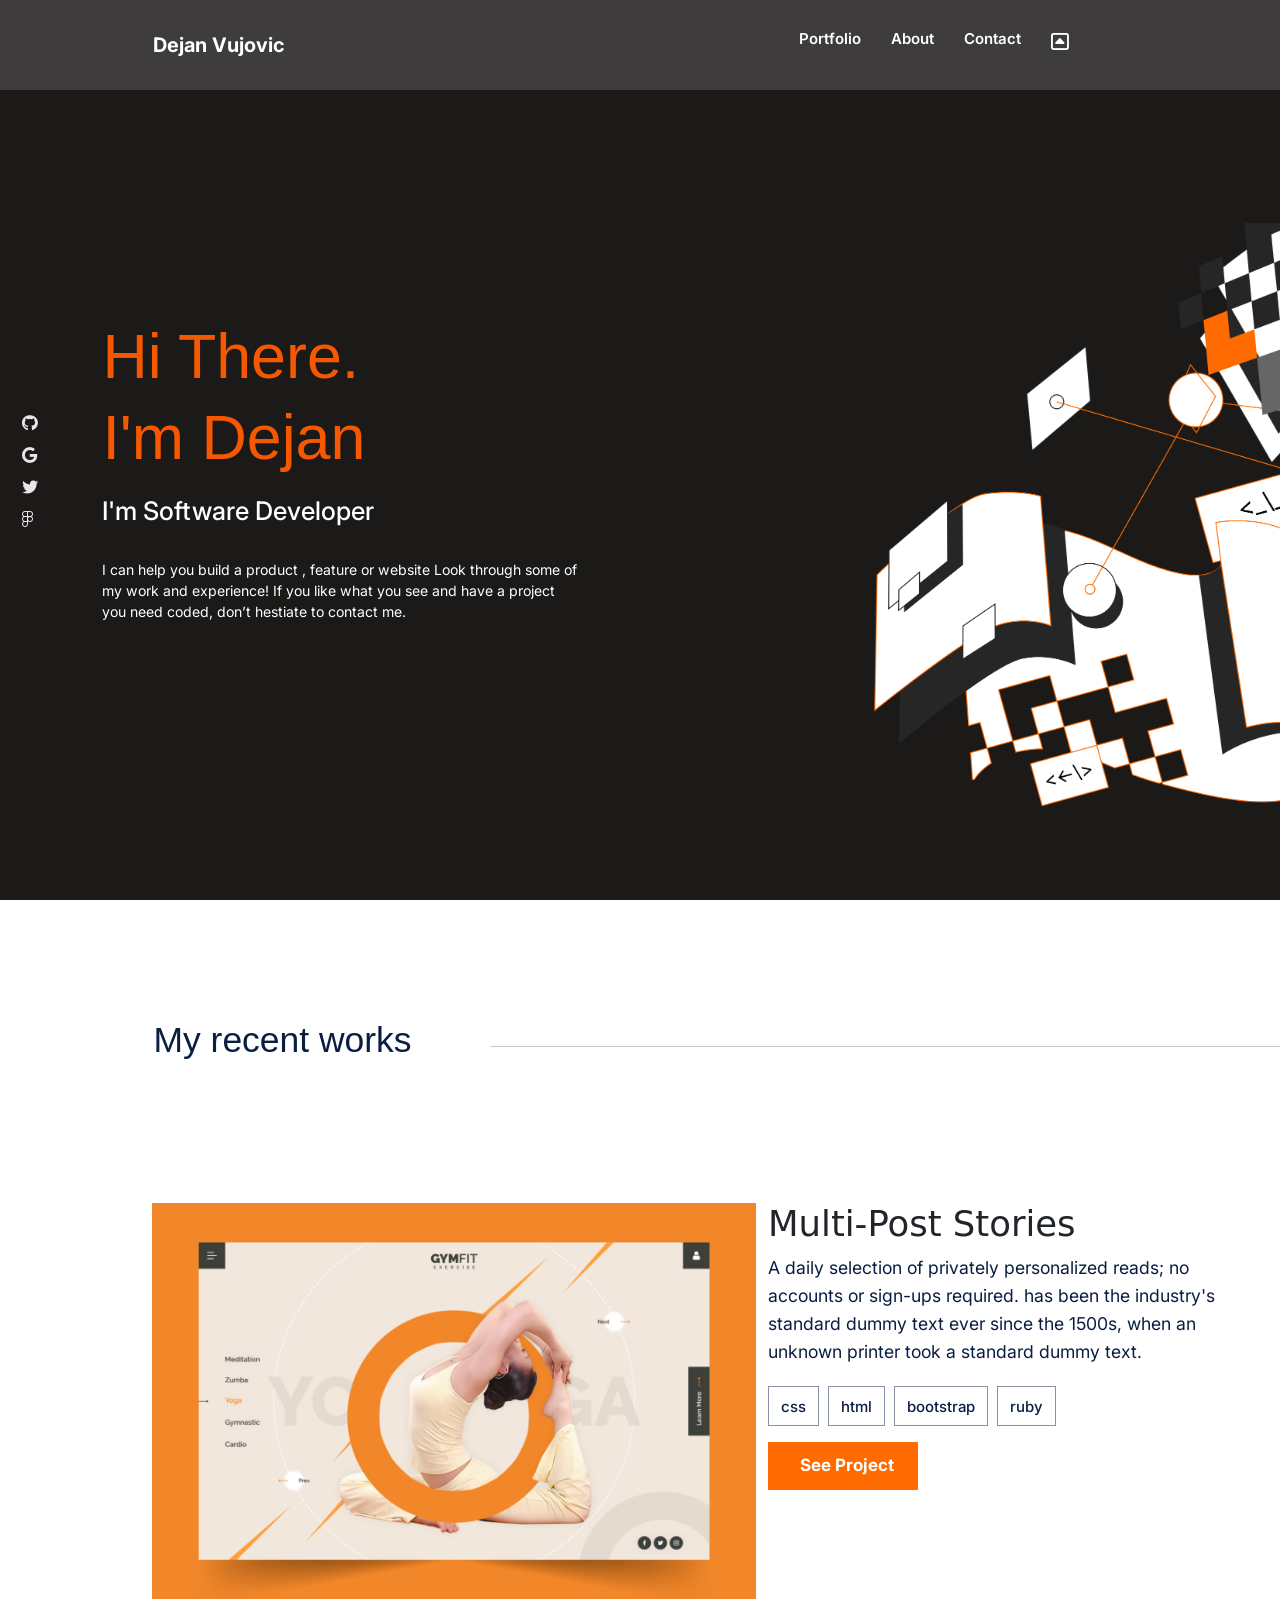
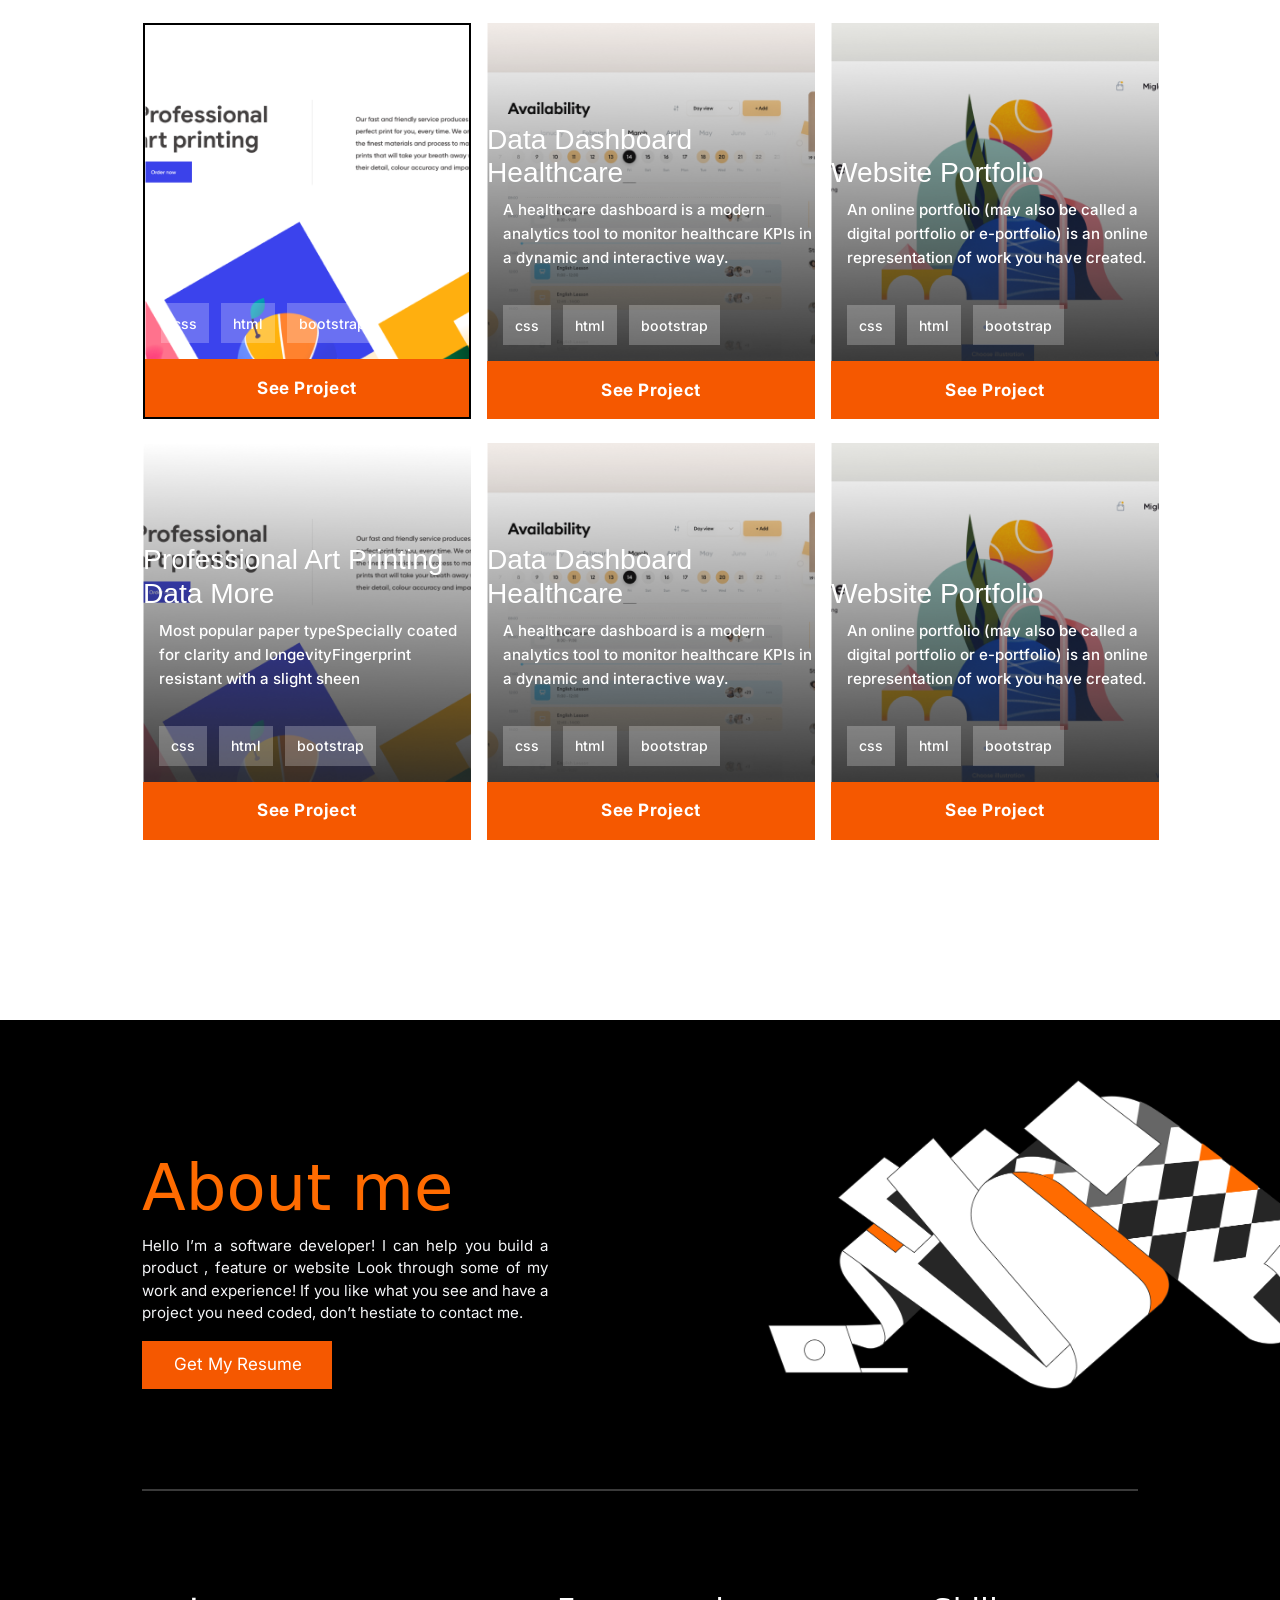
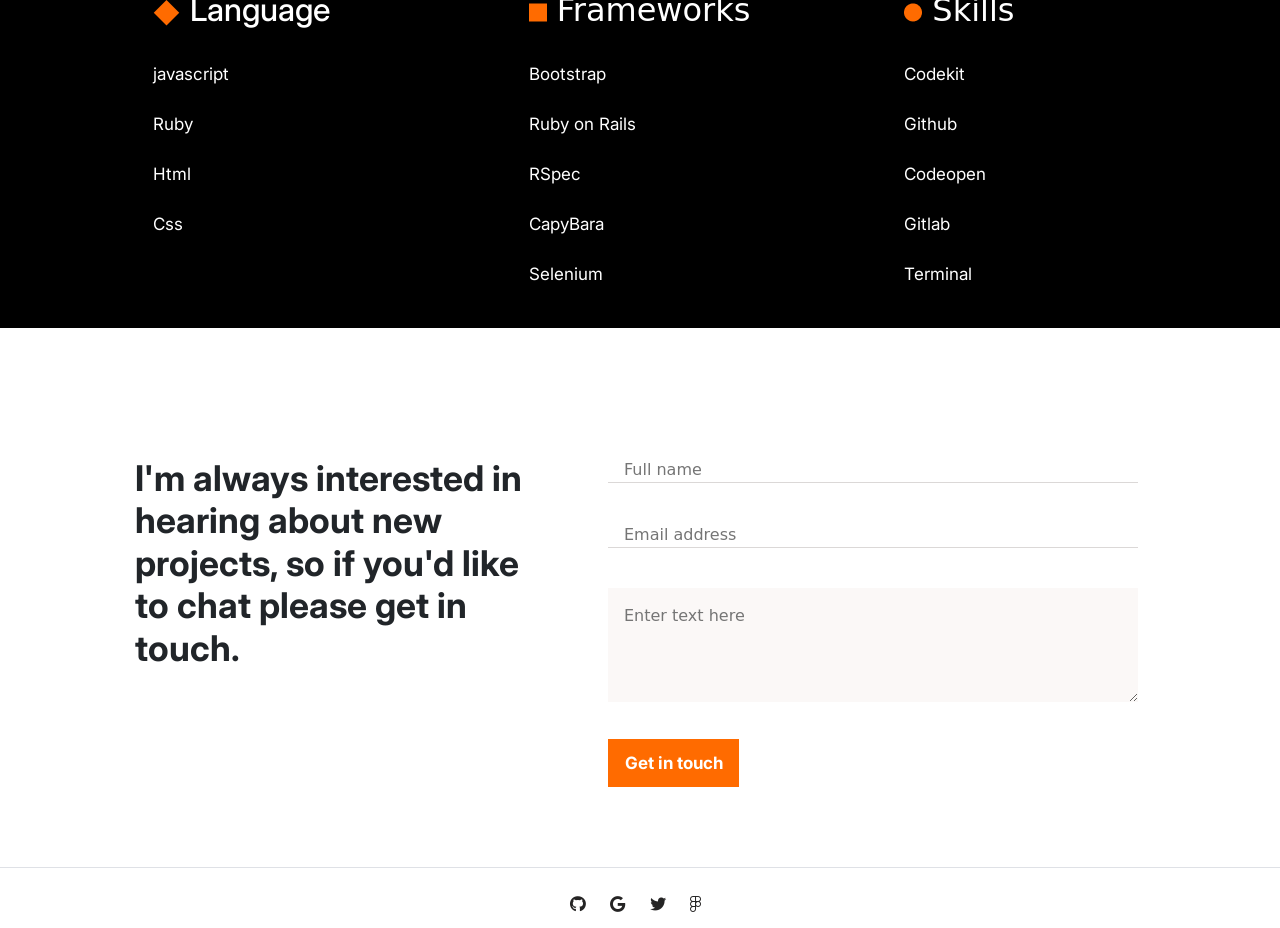
==== index.html @ b5f1cb22 "fixing for mobile version" ====
<!DOCTYPE html>
<html lang="en">

<head>
    <meta charset="UTF-8" />
    <meta http-equiv="X-UA-Compatible" content="IE=edge" />
    <meta name="viewport" content="width=device-width, initial-scale=1.0" />
    <link href="https://fonts.googleapis.com/css2?family=Roboto&display=swap" rel="stylesheet" />
    <link rel="stylesheet" href="https://cdnjs.cloudflare.com/ajax/libs/font-awesome/6.0.0-beta2/css/all.min.css" />
    <link rel="stylesheet" href="https://cdn.jsdelivr.net/npm/bootstrap@5.1.3/dist/css/bootstrap.min.css" />
    <link rel="stylesheet" href="style.css">

    <title>Responsive-Portfolio.</title>

    

</head>

<body>

    <main>
        <section id='wraper' class='all'>
            <header id='header'>
                <div class='me'>
                    <h2 class='white inter'>Dejan Vujovic</h2>
                </div>

                <ul class='navi'>
                    <li><a class='navigation inter first-navi' href="#">Portfolio</a></li>
                    <li><a class='navigation inter' href="#">About</a></li>
                    <li><a class='navigation inter' href="#">Contact</a></li>
                    <li><a id='rec' href="#"><i class="far fa-caret-square-up"></i></a></li>
                    <li id='open'>
                        <a href="#" class="menu"></a>
                    </li>
                </ul>
            </header>

            <div id='slidebar' class='container-fluid'>

                <div class='changes'>
                    <ul class="nav-menu list-unstyled">
                        <li><a class="close" href="#wrapper">Portfolio</a></li>
                        <li><a class="close" href="#end">About</a></li>
                        <li><a class="close" href="#contact">Contact</a></li>
                    </ul>
                </div>
                <span class="close times">&times;</span>
            </div>

            <div class="content">

                <div class='toolbar col'>
                    <ul>

                        <li class='social'>
                            <a href="https://github.com/VuDej">
                                <i class="fa-brands fa-github"></i></a>
                        </li>
                        <li class='social'>
                            <a href="https://www.google.com/">
                                <i class="fa-brands fa-google"></i></a>
                        </li>
                        <li class='social'>
                            <a href="https://twitter.com/DejanVuj">
                                <i class='fa-brands fa-twitter'></i></a>
                        </li>
                        <li class='social'>
                            <a href="https://www.figma.com/">
                                <i class='fa-brands fa-figma'></i></a>
                        </li>
                    </ul>

                </div>
                <div class="summary ">
                    <h1 class='creta'>Hi There.<br> I'm Dejan</h1>
                    <h2 class='inter'>I'm Software Developer</h2>
                    <p class='inter'>I can help you build a product , feature or website Look through some of my work and experience! If you like what you see and have a project you need coded, don’t hestiate to contact me.</p>
                </div>

            </div>

            <!-- pop up -->

            <div id='popup' class='pop-up container-fluid'></div>

            <!-- end popup -->

         </section>


        

        <!-- end of first section -->

       <section id='project-1' class="wrapper-first"></section>
       
      <!-- and of upper second section -->

  <section class="projects-row"></section>

       <section id="end">
            <div class="about">
                <div class="txt">
                    <h2 class="orange crete">About me</h2>
                    <p class="white inter">
                        Hello I’m a software developer! I can help you build a product , feature or website Look through some of my work and experience! If you like what you see and have a project you need coded, don’t hestiate to contact me.
                    </p>
                    <ul class='get'>
                        <li class='white'><a href="https://vudej.github.io/Portofolio-Projects/">Get My
                Resume</a></li>
                    </ul>

                </div>

            </div>
            <hr class='line'>

            <div class="columns">
                <div class="first-column">
                    <h2 class='inter'>
                        <img class="rec1" src="img/re1.png" alt="rectangle" />Language
                    </h2>
                    <br />
                    <ul>
                        <li><a href="https://www.javascript.com/">javascript</a></li>
                        <li><a href="https://www.ruby-lang.org/en/">Ruby</a></li>
                        <li><a href="https://en.wikipedia.org/wiki/HTML">Html</a></li>
                        <li><a href="https://en.wikipedia.org/wiki/CSS">Css</a></li>
                    </ul>
                </div>

                <div class="second-column">
                    <h2>
                        <img class="rec2" src="img/re2.png" alt="rectangle" />Frameworks
                    </h2>
                    <br />
                    <ul>
                        <li><a href="https://getbootstrap.com/">Bootstrap</a></li>
                        <li><a href="https://rubyonrails.org/">Ruby on Rails</a></li>
                        <li><a href="https://rspec.info/">RSpec</a></li>
                        <li><a href="https://en.wikipedia.org/wiki/Capybara_(software)">CapyBara</a></li>
                        <li><a href="https://www.selenium.dev/">Selenium</a></li>
                    </ul>
                </div>
                <div class="third-column">
                    <h2>
                        <img class="rec2" src="img/re3.png" alt="rectangle" />Skills
                    </h2>
                    <br />
                    <ul>
                        <li><a href="https://getbootstrap.com/">Codekit</a></li>
                        <li><a href="https://rubyonrails.org/">Github</a></li>
                        <li><a href="https://rspec.info/">Codeopen</a></li>
                        <li><a href="https://en.wikipedia.org/wiki/Capybara_(software)">Gitlab</a></li>
                        <li><a href="https://www.selenium.dev/">Terminal</a></li>
                    </ul>
                </div>
            </div>
        </section>

        <section id="contact">
            <div class="grid-contact">
            <div class="ttl">
                <h2>I'm always interested in hearing about new projects, so if you'd like to chat please get in touch.</h2>
            </div>
            <form id='form' action="https://formspree.io/f/xvolpvao" method="post">

                <ul>
                    <li>

                        <input id="name" type="text" name="username" placeholder="Full name" required maxlength="30">
                    </li>
                    <li>
                        <input type="email" name='email' id='e-mail' placeholder='Email address' required>
                    </li>
                    <li>



                        
                        <textarea name = "user-messages" id = "user-comments" cols= "30" rows = "10" placeholder = 'Enter text here' minlength = "30" maxlength = "500" required></textarea>

                        <span id='counter'></span>
                    </li>
                    <li>
                        <span id='error'></span>
                        <button id="submit" type="submit">Get in touch</button>
                    </li>
                </ul>
                <!-- <div class="btn">
                    <span id='error'></span>
                    <button id="submit" type="submit">Get in touch</button>
                </div>
            </form> -->

        </div>

        <div class='soc-media'>
            <ul class='icons'>
                <li class='soc'>
                    <a href="https://github.com/VuDej">
                        <i class="fa-brands fa-github"></i></a>
                </li>
                <li class='soc'>
                    <a href="https://www.google.com/">
                        <i class="fa-brands fa-google"></i></a>
                </li>
                <li class='soc'>
                    <a href="https://twitter.com/DejanVuj">
                        <i class='fa-brands fa-twitter'></i></a>
                </li>
                <li class='soc'>
                    <a href="https://www.figma.com/">
                        <i class='fa-brands fa-figma'></i></a>
                </li>
                 
              </ul>
              <ul>
             <li><a class='line1' href="#wraper"></a></li> 
              </ul>
        </div>
       

    </section>

   
    <script src="js/menu-mobile.js"></script>
    <script src="js/pop-up.js"></script>
    <script src="js/form.js"></script>

</body>
</main>

</html>
---- style.css ----
@import ur@import url("https://fonts.googleapis.com/css2?family=Crete+Round&family=Roboto&display=swap");
@import url("https://fonts.googleapis.com/css2?family=Inter&display=swap");

* {
  margin: 0;
  padding: 0;
  list-style: none;
}

html,
body{
width:100%;
overflow-x:hidden;
}

menu {
  margin: 0;
  padding: 0;
}

@keyframes slideInFromLeft {
  0% {
    transform: translateX(-100%);
  }

  100% {
    transform: translateX(0);
  }
}

.inter {
  font-family: 'Inter', sans-serif;
  color: #fff;
}

.creta {
  font-family: 'Crete Round', sans-serif;
}

.white {
  color: #fff;
}

#wraper {
  height: 100vh;
  background: #1c1a19;
  background-image: url(img/vektor1.png);
  background-repeat: no-repeat;
  background-size: 40%;
  background-position: 100% 100%;
}

#header {
  display: flex;
  justify-content: space-between;
  align-items: center;
  position: fixed;
  z-index: 1000;
  top: 0;
  height: 90px;
  background: #3e3c3c;
  width: 100%;
}

#rec {
  font-size: 20px;
  color: #fff;
  margin-right: 151px;
}

.me h2 {
  font-weight: bold;
  font-size: 20px;
  line-height: 20px;
  margin: 26px 0;
  padding-left: 153px;
  animation: 1s ease-out 0s 1 slideInFromLeft;
}

.navi {
  display: flex;
  align-items: center;
  text-decoration: none;
  color: #fff;
  list-style: none;
}

.navi a {
  font-weight: 600;
  font-size: 15px;
  text-decoration: none;
}

.content h1 {
  color: #f55800;
  font-size: 4.9vw;
  line-height: 81px;
  padding-top: 280px;
}

.content h2 {
  padding-top: 10px;
  font-size: 2vw;
  color: #fff;
}

.content p {
  color: white;
  padding-top: 24px;
  font-size: 1.1vw;
  margin-right: 700px;
}

.summary {
  width: 92%;
  float: right;
}

.toolbar {
  width: 8%;
}

.toolbar ul {
  display: flex;
  flex-direction: column;
  position: relative;
  top: 400px;
  list-style: none;
  height: 20px;
}

.toolbar a {
  color: rgb(236, 228, 233);
}

.social {
  width: 10px;
  margin-right: 87px;
}

/* pop up */

.pop-up {
  width: auto;
  height: 100%;
  position: fixed;
  background: #fff;
  z-index: 1000;
  visibility: hidden;
}

.pop-up.pop {
  visibility: visible;
}

.pop-img {
  margin-bottom: 24px;
}

.pop-up h2 {
  font-family: 'Roboto', sans-serif;
  font-weight: bold;
  font-size: 32px;
  line-height: 44px;
  color: #172b4d;
  margin-bottom: 50px;
}

.pop-info {
  margin-bottom: 24px;
}

#pop {
  display: flex;
}

.pop-x {
  position: relative;
  bottom: 20px;
  font-size: 40px;
  color: #67798e;
  cursor: pointer;
  height: 60px;
}

.pop-up a {
  text-decoration: none;
}

.pop-btns {
  border: 1px solid #3c3a39;
  height: 36px;
  font-size: 16px;
  line-height: 20px;
  padding: 5px 6px;
  margin-right: 6px;
  transition: all 0.6s ease-out;
}

.pop-btns a {
  font-size: 16px;
  color: #3c3a39;
}

.pop-button {
  display: flex;
  align-items: center;
  gap: 16px;
  margin: 0;
  padding: 0;
}

.pop-button a {
  color: #fff;
}

.pop-btn {
  display: flex;
  align-items: center;
  height: 48px;
  background: #ff6b00;
  padding: 0 14px;
  transition: all 0.6s ease-out;
}

.pop-btn a {
  font-family: 'Inter', sans-serif;
  font-weight: bold;
  font-size: 17px;
  line-height: 24px;
}

.pop-button ul {
  background: #ff6b00;
  margin: 0;
}

.flex-icon {
  display: flex;
  align-items: center;
  border: 1px solid #8993a4;
}

.icn {
  padding-right: 14px;
  color: #fff;
}

.pop-flex {
  display: flex;
  justify-content: space-between;
}

/* pop up end */

/* end first page */

.wrapper-first {
  background: #fff;
  padding: 0;
  margin: 0;
}

.title h2 {
  font-size: 2.77vw;
  line-height: 52px;
  color: #091e42;
  font-weight: 400;
  margin: 114px 24px 0 153.5px;
}

.row {
  display: grid;
  grid-template-columns: 60% 40%;
  padding: 0;
  margin: 0;
}

.pic img {
  margin: 140px 24px 0 0;
  max-width: 100%;
  height: auto;
  padding-left: 140px;
}

.in-row {
  padding: 0;
  margin: 140px 143px 0 0;
}

.in-row h2 {
  font-size: 2.77vw;
}

.dash {
  margin-left: 490px;
  margin-top: -20px;
}

.around-p p {
  font-size: 1.38vw;
  line-height: 28px;
  color: #091e42;
  margin-right: 50px;
}

#buttons-container {
  display: flex;
  position: relative;
  margin-top: 20px;
  margin-left: -32px;
  margin-right: 143px;
}

.buttons {
  position: relative;
  background: #fff;
  border: 1px solid #8993a4;
  list-style-type: none;
  height: 40px;
  font-family: "Inter", sans-serif;
  font-size: 15px;
  line-height: 20px;
  padding: 10px 12px;
  margin-right: 9px;
}

.buttons a {
  text-decoration: none;
  color: #091e42;
  font-family: 'Inter', sans-serif;
  font-weight: 500;
  font-size: 15px;
  line-height: 20px;
}

.button {
  display: flex;
  align-items: center;
  width: 150px;
  height: 48px;
  background: #ff6b00;
  color: #fff;
  font-size: 17px;
  font-family: "Inter", sans-serif;
  font-weight: bold;
  position: relative;
  list-style-type: none;
  transition: all 0.6s ease-out;
}

.button a {
  text-decoration: none;
  color: #fff;
  font-weight: bold;
  font-size: 17px;
  font-family: 'Inter', sans-serif;
}

/* uper row */

.projects-row {
  display: grid;
  grid-template-columns: 33% 33% 33%;
  gap: 24px 16px;
  align-items: end;
  margin: 24px 143px 0 143px;
  padding: 0;
}

.media {
  height: 100%;
}

.projects {
  display: flex;
  flex-direction: column;
  justify-content: end;
  background: linear-gradient(180.45deg, rgba(38, 38, 38, 0) 0.75%, rgba(38, 38, 38, 0.9) 61.94%);
  background-repeat: no-repeat;
  background-size: cover;
}

.projects:first-child {
  border: 2px solid #000;
  margin: 0;
  padding: 0;
}

.fix2 h2 {
  font-size: 2.2vw;
  margin-top: 100px;
}

.fix h5 {
  height: 87px;
  font-family: "Inter", sans-serif;
  font-size: 1.18vw;
  line-height: 24px;
  margin-left: 16px;
}

.framework-container {
  display: flex;
  align-items: center;
  padding-left: 16px;
  margin-top: 20px;
}

.framework {
  display: flex;
  align-items: center;
  background: rgba(255, 255, 255, 0.24);
  list-style-type: none;
  font-family: "Inter", sans-serif;
  padding: 10px 12px;
  height: 40px;
  margin-right: 12px;
}

.framework a {
  text-decoration: none;
  font-weight: 500;
  font-family: 'Inter', sans-serif;
  font-size: 1.1vw;
  color: #fff;
}

.big-button {
  display: flex;
  height: 58px;
  background: #f55800;
  padding: 0;
  bottom: 0;
  transition: all 0.6s ease-out;
  align-items: center;
  margin: auto;
}

.or-button {
  margin: auto;
  list-style-type: none;
}

.big-button a {
  text-decoration: none;
  color: #fff;
  letter-spacing: 0.03em;
  font-family: "Inter", sans-serif;
  font-weight: bold;
  font-size: 17px;
  line-height: 24px;
}

/* end of second section */

#end {
  background: #000;
  margin-top: 180px;
}

.about {
  background-image: url(img/about.png);
  background-repeat: no-repeat;
  background-size: 40%;
  background-position: 100% 100%;
}

.txt {
  margin-left: 142px;
}

.line {
  border: 1px solid #e5e5e5;
  margin: 0 142px;
  margin-top: 100px;
}

.about h2 {
  font-size: 5vw;
  padding-top: 130px;
}

.about p {
  text-align: justify;
  margin-right: 732px;
  font-weight: 400;
  color: #f4f5f7;
  font-size: 1.18vw;
}

.get {
  display: flex;
  align-items: center;
  width: 190px;
  height: 48px;
  background: #f55800;
  transition: all 0.6s ease-out;
}

form ul li {
  list-style: none;
}

.get li {
  list-style: none;
  width: 137px;
}

.soc a {
  color: #252424;
}

.second-column a {
  font-size: 17px;
  font-family: 'Inter', sans-serif;
}

.third-column a {
  font-size: 17px;
  font-family: 'Inter', sans-serif;
}

.first-column a {
  font-size: 17px;
  font-family: 'Inter', sans-serif;
}

.nav-menu a {
  text-decoration: none;
  font-family: 'Inter', sans-serif;
  font-size: 32px;
  font-style: normal;
  font-weight: 700;
  line-height: 44px;
  letter-spacing: 0;
  text-align: left;
  color: #fff5e1;
}

.get li a {
  text-decoration: none;
  color: #fff;
  font-size: 17px;
  font-family: 'Inter', sans-serif;
}

.orange {
  color: #ff6b00;
}

/* end of first part */

.columns {
  display: grid;
  align-items: start;
  grid-template-columns: 1fr 1fr 1fr;
  color: #fff;
  background: #000;
  margin-top: 100px;
  margin-left: 153px;
  padding: 0;
}

.collums h2 {
  font-size: 2.2px;
}

.columns ul {
  list-style-type: none;
}

.columns li {
  text-align: left;
  height: 50px;
  margin-left: -32px;
}

.columns li a {
  text-decoration: none;
  color: #fff;
}

.rec1 {
  margin-right: 10px;
  transition: width 2s, height 2s, background-color 2s, transform 2s;
}

.rec2 {
  margin-right: 10px;
  transition: width 2s, height 2s, background-color 2s, transform 2s;
}

.rec1:hover {
  transform: rotate(180deg);
}

/* end of About section  */

.grid-contact {
  display: grid;
  grid-template-columns: 45% 1fr;
  background-color: #fff;
  margin: 130px 0 25px 0;
  border-bottom: 1px solid #dfe1e6;
  height: 410px;
}

form {
  margin-right: 142px;
}

#error {
  font-weight: 500;
  font-style: italic;
  width: 100%;
  text-align: left;
}

.ttl h2 {
  padding-left: 135px;
  font-family: 'Inter', sans-serif;
  font-weight: 700;
  font-size: 2.77vw;
  margin-right: 24px;
}

#name {
  padding-left: 16px;
}

#e-mail {
  padding-left: 16px;
}

form input {
  border: none;
  border-bottom: solid 1px #dbd8d7;
  margin-bottom: 40px;
  padding-right: 42px;
  width: 100%;
}

form textarea {
  padding: 16px;
  height: 114px;
  background: #fbf8f7;
  border: none;
  width: 100%;
}

#submit {
  width: 131px;
  height: 48px;
  background: #ff6b00;
  font-family: 'Inter', sans-serif;
  font-weight: bold;
  font-size: 17px;
  line-height: 24px;
  text-decoration: none;
  color: #fff;
  margin-top: 30px;
  border: none;
  transition: all 0.6s ease-out;
}

.icons {
  display: flex;
  justify-content: center;
  gap: 20px;
  margin-bottom: 26px;
  list-style: none;
  color: #1c1a19;
  margin: 0;
  padding: 0;
}

.soc {
  width: 19.96px;
  height: 19.6px;
}

#slidebar {
  display: flex;
  justify-content: space-between;
  position: fixed;
  top: -100%;
  background-color: #3c3a39;
  width: 100%;
  height: 100%;
  transition: 750ms;
  z-index: 1000;
  padding: 108px 24px 0 24px;
}

#slidebar.show {
  top: 0;
  transition: 350ms;
}

.changes {
  width: 100%;
}

.times {
  margin: 0;
  padding: 0;
  position: relative;
  top: -80px;
  right: 30px;
  font-size: 40px;
  width: 12px;
  height: 12px;
  color: #67798e;
  cursor: pointer;
}

.nav-menu li {
  border-bottom: 2px solid #67798e;
  padding-left: 16px;
  text-align: left;
  margin-bottom: 20px;
}

@media only screen and (max-width: 922px) {
  #wraper {
    height: 700px;
    background: #1c1a19;
    background-image: url(img/vektor1.png);
    background-repeat: no-repeat;
    background-size: 40%;
    background-position: 100% 100%;
  }

  .me h2 {
    font-size: 18px;
    margin: 26px 0;
    padding-left: 24px;
  }

  #rec {
    display: none;
  }

  .menu {
    width: 26px;
    height: 26px;
    position: relative;
    display: inline-block;
    background-size: 1px 9px;
    background-image: -webkit-linear-gradient(#f4f7fa 10%, transparent 35%, transparent);
    margin-right: 0;
    top: 15px;
    right: 25px;
  }

  .navigation {
    display: none;
  }

  .content h1 {
    font-size: 56px;
    line-height: 64px;
    padding: 0;
  }

  .content h2 {
    font-size: 24px;
    line-height: 32px;
    padding: 0;
    margin: 0;
  }

  .summary {
    padding: 180px 24px 0 0;
  }

  .content p {
    font-size: 16px;
    line-height: 24px;
    padding: 0;
    margin: 0;
  }

  form ul {
    margin-left: -20px;
    padding: 0;
  }

  .toolbar ul {
    display: flex;
    flex-direction: row;
    position: relative;
    top: 550px;
    list-style: none;
    height: 20px;
    margin-left: 14px;
  }

  .toolbar a {
    color: rgb(236, 228, 233);
  }

  .social {
    width: 10px;
    margin-right: 21px;
  }

  /* end of first section */

  .title {
    margin: 30px 24px 0 24px;
    border-bottom: 1px solid #bbb3b3;
  }

  .dash {
    display: none;
  }

  .title h2 {
    font-size: 35px;
    line-height: 52px;
    color: #091e42;
    font-weight: 400;
    margin: 0;
    padding: 0;
  }

  .row {
    display: grid;
    grid-template-columns: 1fr;
    padding: 0;
    margin-top: -30px;
  }

  .pic {
    margin: 0;
    padding: 0;
  }

  .pic img {
    margin: 80px 24px 24px 24px;
    padding: 0;
    width: 65%;
    height: auto;
  }

  .in-row {
    padding: 0;
    margin: 0 0 0 24px;
  }

  .in-row h2 {
    font-size: 32px;
  }

  .around-p p {
    font-size: 16px;
    line-height: 28px;
    color: #091e42;
    margin-right: 143px;
    width: 90%;
  }

  #buttons-container {
    display: flex;
    position: relative;
    margin: 0;
    padding-left: 0;
  }

  .ul-fix {
    
  }

  .buttons {
    margin-right: 5px;
  }

  .buttons a {
    text-decoration: none;
    color: #091e42;
    font-family: 'Inter', sans-serif;
    font-weight: 500;
    font-size: 15px;
  }

  .button {
    font-weight: bold;
    transition: all 0.6s ease-out;
    width: 129px;
    height: 48px;
    margin-top: 20px;;
    }

  .button a {
    text-decoration: none;
    color: #fff;
    font-weight: bold;
    font-size: 17px;
    font-family: 'Inter', sans-serif;
    margin-left: -14px;
    padding-left: 0;
  }

  /* uper row */

  .projects-row {
    display: grid;
    grid-template-columns: repeat(auto-fill, minmax(250px, 1fr));
    align-items: end;
    margin: 24px 24px;
  }

  .projects {
    display: flex;
    align-items: center;
    background: linear-gradient(180.45deg, rgba(38, 38, 38, 0) 0.75%, rgba(38, 38, 38, 0.9) 61.94%);
    border: none;
    height: auto;
  }

  .projects:first-child h2 {
     visibility: hidden;
  }

  .fix h2 {
    position: relative;
    font-size: 32px;
    margin-left: 16px;
    color: #fff;
  }

  .about h2 {
    font-size: 72px;
  }

  .collums h2 {
    font-size: 2.2px;
  }

  .ttl h2 {
    font-size: 32px;
    margin: 0;
    padding: 0;
  }

  .framework-container {
    display: flex;
    align-items: center;
    margin-top: 20px;
  }

  .media {
    height: 386px;
  }

  .fixx {
    margin-left: 16px;
  }

  .fix h5 {
    height: 87px;
    font-family: "Inter", sans-serif;
    font-size: 16px;
    line-height: 24px;
    margin-left: 16px;
  }

  .fix2 h5 {
    height: 87px;
    font-family: "Inter", sans-serif;
    font-size: 16px;
    line-height: 24px;
    margin-left: 16px;
  }

  .white {
    color: #fff;
  }

  .framework {
    display: flex;
    align-items: center;
    background: rgba(255, 255, 255, 0.24);
    list-style-type: none;
    font-family: "Inter", sans-serif;
    padding: 10px 12px;
    height: 40px;
    margin-right: 12px;
  }

  .framework a {
    text-decoration: none;
    font-weight: 500;
    font-family: 'Inter', sans-serif;
    font-size: 15px;
    color: #fff;
  }

  .or-button {
    margin: auto;
    list-style-type: none;
  }

  /* end of second section */

  #end {
    margin-top: 100px;
  }

  .about {
    padding: 120px 0 120px 0;
    height: 652px;
  }

  .txt {
    margin: -120px 24px 24px 24px;
  }

  .line {
    border: 1px solid #e5e5e5;
    margin: 22px 24px 136.7px 24px;
  }

  .about p {
    padding: 0;
    margin: 0;
    font-size: 16px;
  }

  .get {
    width: 161px;
    height: 48px;
    text-align: center;
    margin-top: 24px;
  }

  form ul li {
    list-style: none;
    margin-left: 40px;
    padding: 0;
  }

  .second-column a {
    font-size: 17px;
  }

  .third-column a {
    font-size: 17px;
  }

  .first-column a {
    font-size: 17px;
  }

  .get li a {
    font-size: 17px;
    margin-left: -26px;
  }

  /* end of first part */

  .columns {
    display: grid;
    grid-template-columns: 1fr;
    align-items: center;
    text-align: center;
    margin: 100px 0 0 0;
    padding: 0;
  }

  .columns ul {
    list-style-type: none;
  }

  .columns li {
    text-align: center;
  }

  .columns li a {
    text-decoration: none;
    color: #fff;
  }

  /* end of About section  */

  #contact {
    padding: 0;
    margin: 0;
  }

 .grid-contact {
    display: grid;
    grid-template-columns: 1fr;
    background-color: #fff;
    border-bottom: none;
    padding: 0;
    margin: 0;
  }

  #form {
    position: relative;
    margin: 0;
    padding:0;
  }

  .ttl {
    text-align: center;
    padding: 0 50px 0 16px;
    margin: 80px 0 50px 0;
  }

  .ttl h2 {
    font-size: 22px;
  }

  #name {
    padding-left: 16px;
  }

  #e-mail {
    padding-left: 16px;
    margin-bottom: 24px;
  }

  #form input {
    border: none;
    border-bottom: solid 1px #dbd8d7;
    padding-right: 12px;
    margin-right: 12px;
    width: 92%;
  }

  #form textarea {
    padding: 16px;
    height: 114px;
    width: 92%;
  }

  #submit {
    position: absolute;
    top: 330px;
    left: 0;
    right: 0;
    bottom: 0;
    margin: auto;
    width: 131px;
    height: 48px;
  }

  .soc-media {
    position: relative;
    padding: 250px 0 50px 0;
  }

  .icons {
    margin: auto;
  }

  .soc {
    width: 19.96px;
    height: 19.6px;
  }

  .line1 {
    position: absolute;
    top: 270px;
    left: 0;
    right: 0;
    bottom: 0;
    margin: auto;
    list-style: none;
    display: block;
    width: 70px;
    height: 2px;
    border-radius: 50px;
    background: #0d151e;
    cursor: pointer;
    padding: 0;
  }
}

@media only screen and (min-width: 922px) {
  /*  pop up start */

  .pop-up {
    bottom: 100px;
    top: 112px;
    right: 142px;
    left: 142px;
    height: 631px;
  }

  .pop-img {
    flex: 2;
    width: 50%;
    height: 448px;
    margin: 0;
    padding: 0;
  }

  .pop-flex1 {
    display: flex;
    justify-content: center;
  }

  .pop-info {
    display: flex;
    flex-direction: column;
    justify-content: space-between;
    flex: 1;
    margin: 0;
    padding: 0;
  }

  .pop-info p {
    text-align: left;
    margin: 0 24px;
  }

  .navi li {
    list-style: none;
    height: 20px;
    margin-right: 30px;
  }

  .pop-button {
    display: flex;
    padding: 0;
    margin: 0 24px;
  }

  .flex-icon {
    display: flex;
  }

  .pop-up h2 {
    margin: 0;
  }

  #pop {
    margin-bottom: 50px;
  }

  /* pop up end */

  .toolbar li {
    position: relative;
    right: 10px;
    margin-top: 12px;
    height: 20px;
  }

  .projects:first-child h2 {
    display: none;
  }
}

#submit:hover {
  border: 1px solid #ff6b00;
  background: #fff;
  color: #ff6b00;
}

#submit:active {
  background: #ff6b00;
}

.soc-media li:hover {
  font-size: 1.38vw;
}

.rec2:hover {
  transform: rotate(180deg);
}

.get:hover {
  background: #fff;
  border: 1px solid #f55800;
}

.get:hover a {
  color: #f55800;
}

.big-button:hover {
  background: #fff;
  border: 1px solid #f55800;
}

.big-button:hover a {
  color: #f55800;
}

.big-button:active {
  background: #e05304;
}

.toolbar a:hover {
  font-size: 20px;
}

.toolbar a:focus {
  font-size: 27px;
}

.navi a:hover {
  font-size: 18px;
  color: #fff;
}

.button:hover {
  background: #fff;
  border: 1px solid #ff6b00;
}

.button:hover a {
  color: #ff6b00;
}

.nav-menu a:hover {
  font-size: 37px;
}

.columns li a:hover {
  font-size: 26px;
}

.framework:hover {
  background: rgba(255, 255, 255, 0.34);
  border: 1px solid #f55800;
}

.framework:active {
  background: rgba(255, 255, 255, 0.24);
}

.button:active {
  background: #ff6b00;
}

.buttons:hover {
  border: 1px solid #e05304;
}

.buttons:active {
  background: #ff6b00;
}

.menu:hover {
  width: 27px;
  background-image: -webkit-linear-gradient(#acb7c3 10%, transparent 35%, transparent);
}

.close:hover {
  font-size: 41px;
  color: #fff;
}
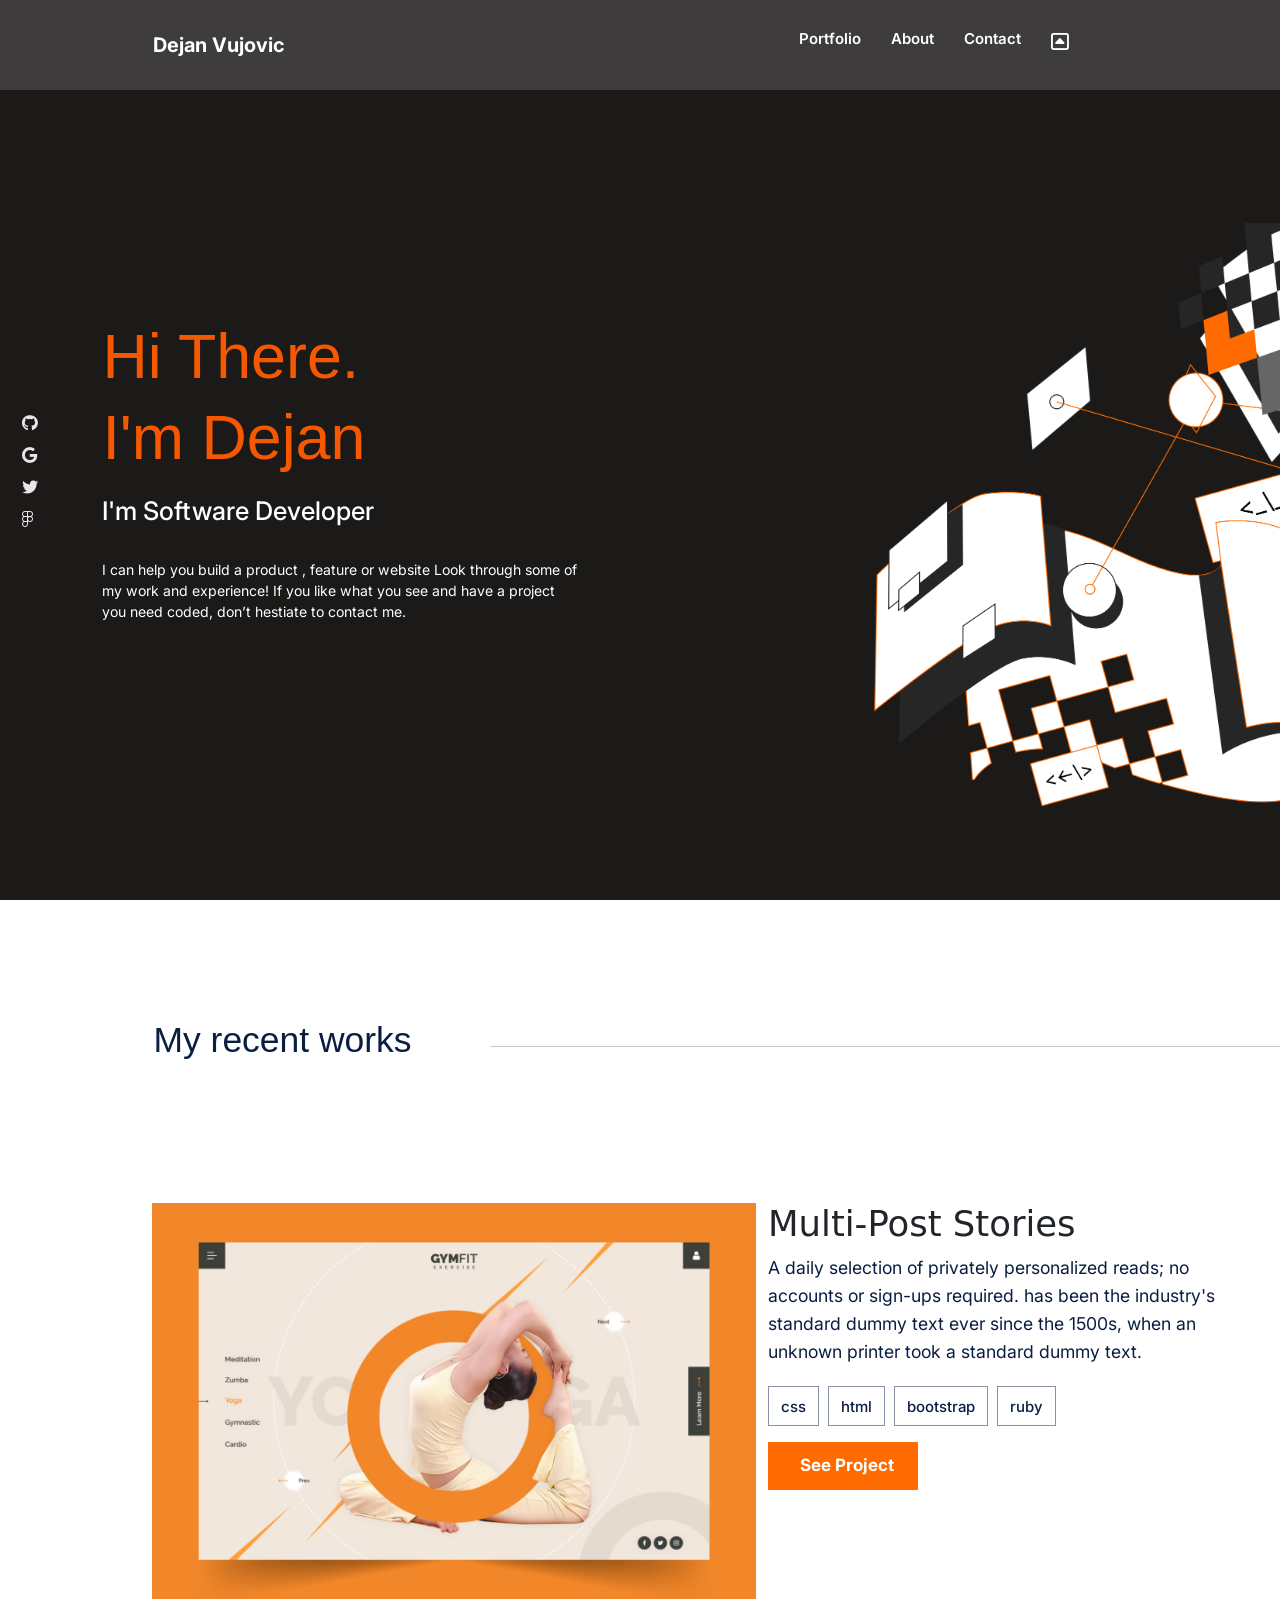
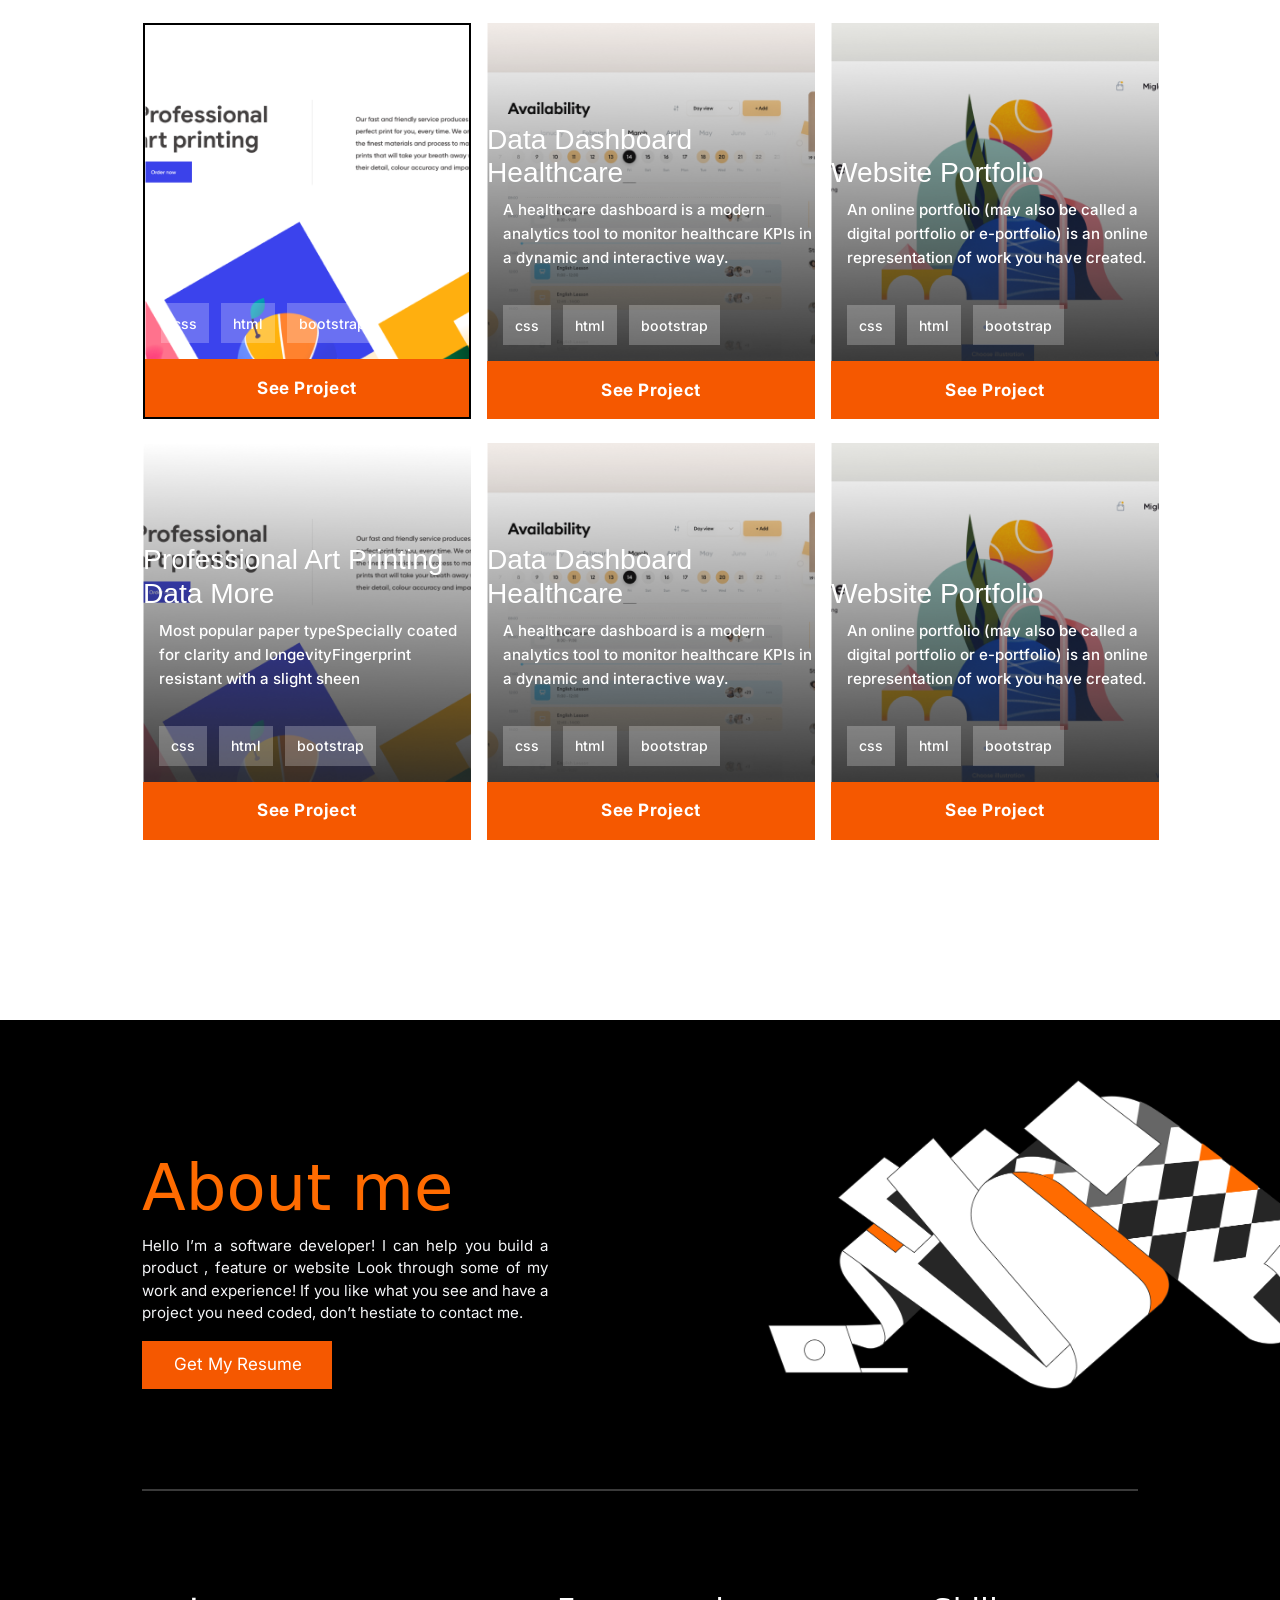
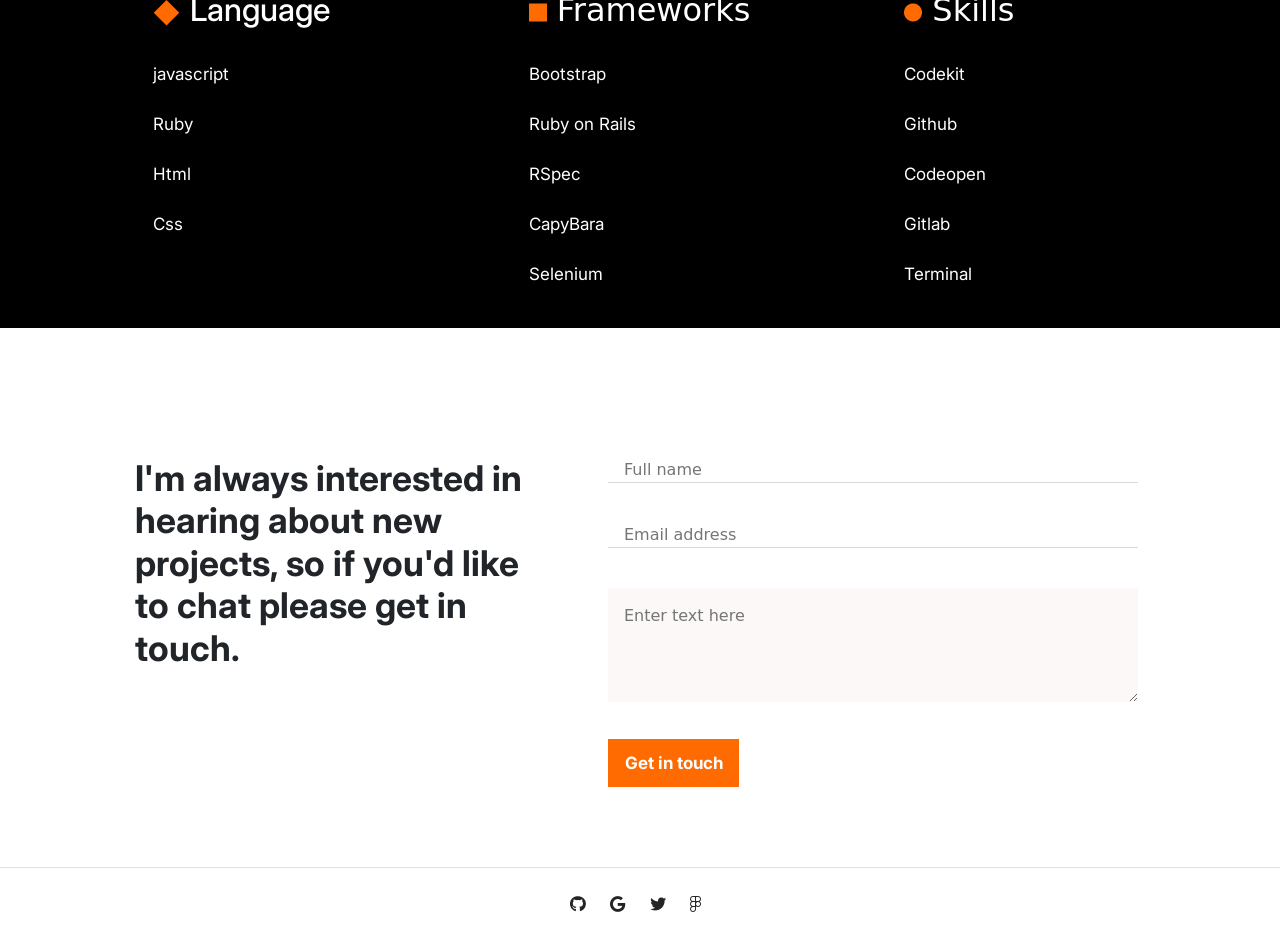
==== commit 19ac4756: "linter errors" ====
--- a/index.html
+++ b/index.html
@@ -1,235 +1,273 @@
 <!DOCTYPE html>
 <html lang="en">
-
-<head>
+  <head>
     <meta charset="UTF-8" />
     <meta http-equiv="X-UA-Compatible" content="IE=edge" />
     <meta name="viewport" content="width=device-width, initial-scale=1.0" />
-    <link href="https://fonts.googleapis.com/css2?family=Roboto&display=swap" rel="stylesheet" />
-    <link rel="stylesheet" href="https://cdnjs.cloudflare.com/ajax/libs/font-awesome/6.0.0-beta2/css/all.min.css" />
-    <link rel="stylesheet" href="https://cdn.jsdelivr.net/npm/bootstrap@5.1.3/dist/css/bootstrap.min.css" />
-    <link rel="stylesheet" href="style.css">
+    <link
+      href="https://fonts.googleapis.com/css2?family=Roboto&display=swap"
+      rel="stylesheet"
+    />
+    <link
+      rel="stylesheet"
+      href="https://cdnjs.cloudflare.com/ajax/libs/font-awesome/6.0.0-beta2/css/all.min.css"
+    />
+    <link
+      rel="stylesheet"
+      href="https://cdn.jsdelivr.net/npm/bootstrap@5.1.3/dist/css/bootstrap.min.css"
+    />
+    <link rel="stylesheet" href="style.css" />
 
     <title>Responsive-Portfolio.</title>
-
-    
-
-</head>
-
-<body>
-
+  </head>
+
+  <body>
     <main>
-        <section id='wraper' class='all'>
-            <header id='header'>
-                <div class='me'>
-                    <h2 class='white inter'>Dejan Vujovic</h2>
-                </div>
-
-                <ul class='navi'>
-                    <li><a class='navigation inter first-navi' href="#">Portfolio</a></li>
-                    <li><a class='navigation inter' href="#">About</a></li>
-                    <li><a class='navigation inter' href="#">Contact</a></li>
-                    <li><a id='rec' href="#"><i class="far fa-caret-square-up"></i></a></li>
-                    <li id='open'>
-                        <a href="#" class="menu"></a>
-                    </li>
-                </ul>
-            </header>
-
-            <div id='slidebar' class='container-fluid'>
-
-                <div class='changes'>
-                    <ul class="nav-menu list-unstyled">
-                        <li><a class="close" href="#wrapper">Portfolio</a></li>
-                        <li><a class="close" href="#end">About</a></li>
-                        <li><a class="close" href="#contact">Contact</a></li>
-                    </ul>
-                </div>
-                <span class="close times">&times;</span>
-            </div>
-
-            <div class="content">
-
-                <div class='toolbar col'>
-                    <ul>
-
-                        <li class='social'>
-                            <a href="https://github.com/VuDej">
-                                <i class="fa-brands fa-github"></i></a>
-                        </li>
-                        <li class='social'>
-                            <a href="https://www.google.com/">
-                                <i class="fa-brands fa-google"></i></a>
-                        </li>
-                        <li class='social'>
-                            <a href="https://twitter.com/DejanVuj">
-                                <i class='fa-brands fa-twitter'></i></a>
-                        </li>
-                        <li class='social'>
-                            <a href="https://www.figma.com/">
-                                <i class='fa-brands fa-figma'></i></a>
-                        </li>
-                    </ul>
-
-                </div>
-                <div class="summary ">
-                    <h1 class='creta'>Hi There.<br> I'm Dejan</h1>
-                    <h2 class='inter'>I'm Software Developer</h2>
-                    <p class='inter'>I can help you build a product , feature or website Look through some of my work and experience! If you like what you see and have a project you need coded, don’t hestiate to contact me.</p>
-                </div>
-
-            </div>
-
-            <!-- pop up -->
-
-            <div id='popup' class='pop-up container-fluid'></div>
-
-            <!-- end popup -->
-
-         </section>
-
-
-        
-
-        <!-- end of first section -->
-
-       <section id='project-1' class="wrapper-first"></section>
-       
+      <section id="wraper" class="all">
+        <header id="header">
+          <div class="me">
+            <h2 class="white inter">Dejan Vujovic</h2>
+          </div>
+
+          <ul class="navi">
+            <li>
+              <a class="navigation inter first-navi" href="#">Portfolio</a>
+            </li>
+            <li><a class="navigation inter" href="#">About</a></li>
+            <li><a class="navigation inter" href="#">Contact</a></li>
+            <li>
+              <a id="rec" href="#"><i class="far fa-caret-square-up"></i></a>
+            </li>
+            <li id="open">
+              <a href="#" class="menu"></a>
+            </li>
+          </ul>
+        </header>
+
+        <div id="slidebar" class="container-fluid">
+          <div class="changes">
+            <ul class="nav-menu list-unstyled">
+              <li><a class="close" href="#wrapper">Portfolio</a></li>
+              <li><a class="close" href="#end">About</a></li>
+              <li><a class="close" href="#contact">Contact</a></li>
+            </ul>
+          </div>
+          <span class="close times">&times;</span>
+        </div>
+
+        <div class="content">
+          <div class="toolbar col">
+            <ul>
+              <li class="social">
+                <a href="https://github.com/VuDej">
+                  <i class="fa-brands fa-github"></i
+                ></a>
+              </li>
+              <li class="social">
+                <a href="https://www.google.com/">
+                  <i class="fa-brands fa-google"></i
+                ></a>
+              </li>
+              <li class="social">
+                <a href="https://twitter.com/DejanVuj">
+                  <i class="fa-brands fa-twitter"></i
+                ></a>
+              </li>
+              <li class="social">
+                <a href="https://www.figma.com/">
+                  <i class="fa-brands fa-figma"></i
+                ></a>
+              </li>
+            </ul>
+          </div>
+          <div class="summary">
+            <h1 class="creta">
+              Hi There.<br />
+              I'm Dejan
+            </h1>
+            <h2 class="inter">I'm Software Developer</h2>
+            <p class="inter">
+              I can help you build a product , feature or website Look through
+              some of my work and experience! If you like what you see and have
+              a project you need coded, don’t hestiate to contact me.
+            </p>
+          </div>
+        </div>
+
+        <!-- pop up -->
+
+        <div id="popup" class="pop-up container-fluid"></div>
+
+        <!-- end popup -->
+      </section>
+
+      <!-- end of first section -->
+
+      <section id="project-1" class="wrapper-first"></section>
+
       <!-- and of upper second section -->
 
-  <section class="projects-row"></section>
-
-       <section id="end">
-            <div class="about">
-                <div class="txt">
-                    <h2 class="orange crete">About me</h2>
-                    <p class="white inter">
-                        Hello I’m a software developer! I can help you build a product , feature or website Look through some of my work and experience! If you like what you see and have a project you need coded, don’t hestiate to contact me.
-                    </p>
-                    <ul class='get'>
-                        <li class='white'><a href="https://vudej.github.io/Portofolio-Projects/">Get My
-                Resume</a></li>
-                    </ul>
-
-                </div>
-
-            </div>
-            <hr class='line'>
-
-            <div class="columns">
-                <div class="first-column">
-                    <h2 class='inter'>
-                        <img class="rec1" src="img/re1.png" alt="rectangle" />Language
-                    </h2>
-                    <br />
-                    <ul>
-                        <li><a href="https://www.javascript.com/">javascript</a></li>
-                        <li><a href="https://www.ruby-lang.org/en/">Ruby</a></li>
-                        <li><a href="https://en.wikipedia.org/wiki/HTML">Html</a></li>
-                        <li><a href="https://en.wikipedia.org/wiki/CSS">Css</a></li>
-                    </ul>
-                </div>
-
-                <div class="second-column">
-                    <h2>
-                        <img class="rec2" src="img/re2.png" alt="rectangle" />Frameworks
-                    </h2>
-                    <br />
-                    <ul>
-                        <li><a href="https://getbootstrap.com/">Bootstrap</a></li>
-                        <li><a href="https://rubyonrails.org/">Ruby on Rails</a></li>
-                        <li><a href="https://rspec.info/">RSpec</a></li>
-                        <li><a href="https://en.wikipedia.org/wiki/Capybara_(software)">CapyBara</a></li>
-                        <li><a href="https://www.selenium.dev/">Selenium</a></li>
-                    </ul>
-                </div>
-                <div class="third-column">
-                    <h2>
-                        <img class="rec2" src="img/re3.png" alt="rectangle" />Skills
-                    </h2>
-                    <br />
-                    <ul>
-                        <li><a href="https://getbootstrap.com/">Codekit</a></li>
-                        <li><a href="https://rubyonrails.org/">Github</a></li>
-                        <li><a href="https://rspec.info/">Codeopen</a></li>
-                        <li><a href="https://en.wikipedia.org/wiki/Capybara_(software)">Gitlab</a></li>
-                        <li><a href="https://www.selenium.dev/">Terminal</a></li>
-                    </ul>
-                </div>
-            </div>
-        </section>
-
-        <section id="contact">
-            <div class="grid-contact">
-            <div class="ttl">
-                <h2>I'm always interested in hearing about new projects, so if you'd like to chat please get in touch.</h2>
-            </div>
-            <form id='form' action="https://formspree.io/f/xvolpvao" method="post">
-
-                <ul>
-                    <li>
-
-                        <input id="name" type="text" name="username" placeholder="Full name" required maxlength="30">
-                    </li>
-                    <li>
-                        <input type="email" name='email' id='e-mail' placeholder='Email address' required>
-                    </li>
-                    <li>
-
-
-
-                        
-                        <textarea name = "user-messages" id = "user-comments" cols= "30" rows = "10" placeholder = 'Enter text here' minlength = "30" maxlength = "500" required></textarea>
-
-                        <span id='counter'></span>
-                    </li>
-                    <li>
-                        <span id='error'></span>
-                        <button id="submit" type="submit">Get in touch</button>
-                    </li>
-                </ul>
-                <!-- <div class="btn">
-                    <span id='error'></span>
-                    <button id="submit" type="submit">Get in touch</button>
-                </div>
-            </form> -->
-
-        </div>
-
-        <div class='soc-media'>
-            <ul class='icons'>
-                <li class='soc'>
-                    <a href="https://github.com/VuDej">
-                        <i class="fa-brands fa-github"></i></a>
-                </li>
-                <li class='soc'>
-                    <a href="https://www.google.com/">
-                        <i class="fa-brands fa-google"></i></a>
-                </li>
-                <li class='soc'>
-                    <a href="https://twitter.com/DejanVuj">
-                        <i class='fa-brands fa-twitter'></i></a>
-                </li>
-                <li class='soc'>
-                    <a href="https://www.figma.com/">
-                        <i class='fa-brands fa-figma'></i></a>
-                </li>
-                 
-              </ul>
-              <ul>
-             <li><a class='line1' href="#wraper"></a></li> 
-              </ul>
-        </div>
-       
-
-    </section>
-
-   
-    <script src="js/menu-mobile.js"></script>
-    <script src="js/pop-up.js"></script>
-    <script src="js/form.js"></script>
-
-</body>
-</main>
-
+      <section class="projects-row"></section>
+
+      <section id="end">
+        <div class="about">
+          <div class="txt">
+            <h2 class="orange crete">About me</h2>
+            <p class="white inter">
+              Hello I’m a software developer! I can help you build a product ,
+              feature or website Look through some of my work and experience! If
+              you like what you see and have a project you need coded, don’t
+              hestiate to contact me.
+            </p>
+            <ul class="get">
+              <li class="white">
+                <a href="https://vudej.github.io/Portofolio-Projects/"
+                  >Get My Resume</a
+                >
+              </li>
+            </ul>
+          </div>
+        </div>
+        <hr class="line" />
+
+        <div class="columns">
+          <div class="first-column">
+            <h2 class="inter">
+              <img class="rec1" src="img/re1.png" alt="rectangle" />Language
+            </h2>
+            <br />
+            <ul>
+              <li><a href="https://www.javascript.com/">javascript</a></li>
+              <li><a href="https://www.ruby-lang.org/en/">Ruby</a></li>
+              <li><a href="https://en.wikipedia.org/wiki/HTML">Html</a></li>
+              <li><a href="https://en.wikipedia.org/wiki/CSS">Css</a></li>
+            </ul>
+          </div>
+
+          <div class="second-column">
+            <h2>
+              <img class="rec2" src="img/re2.png" alt="rectangle" />Frameworks
+            </h2>
+            <br />
+            <ul>
+              <li><a href="https://getbootstrap.com/">Bootstrap</a></li>
+              <li><a href="https://rubyonrails.org/">Ruby on Rails</a></li>
+              <li><a href="https://rspec.info/">RSpec</a></li>
+              <li>
+                <a href="https://en.wikipedia.org/wiki/Capybara_(software)"
+                  >CapyBara</a
+                >
+              </li>
+              <li><a href="https://www.selenium.dev/">Selenium</a></li>
+            </ul>
+          </div>
+          <div class="third-column">
+            <h2>
+              <img class="rec2" src="img/re3.png" alt="rectangle" />Skills
+            </h2>
+            <br />
+            <ul>
+              <li><a href="https://getbootstrap.com/">Codekit</a></li>
+              <li><a href="https://rubyonrails.org/">Github</a></li>
+              <li><a href="https://rspec.info/">Codeopen</a></li>
+              <li>
+                <a href="https://en.wikipedia.org/wiki/Capybara_(software)"
+                  >Gitlab</a
+                >
+              </li>
+              <li><a href="https://www.selenium.dev/">Terminal</a></li>
+            </ul>
+          </div>
+        </div>
+      </section>
+
+      <section id="contact">
+        <div class="grid-contact">
+          <div class="ttl">
+            <h2>
+              I'm always interested in hearing about new projects, so if you'd
+              like to chat please get in touch.
+            </h2>
+          </div>
+          <form
+            id="form"
+            action="https://formspree.io/f/xvolpvao"
+            method="post"
+          >
+            <ul>
+              <li>
+                <input
+                  id="name"
+                  type="text"
+                  name="username"
+                  placeholder="Full name"
+                  required
+                  maxlength="30"
+                />
+              </li>
+              <li>
+                <input
+                  type="email"
+                  name="email"
+                  id="e-mail"
+                  placeholder="Email address"
+                  required
+                />
+              </li>
+              <li>
+                <textarea
+                  name="user-messages"
+                  id="user-comments"
+                  cols="30"
+                  rows="10"
+                  placeholder="Enter text here"
+                  minlength="30"
+                  maxlength="500"
+                  required
+                ></textarea>
+
+                <span id="counter"></span>
+              </li>
+              <li>
+                <span id="error"></span>
+                <button id="submit" type="submit">Get in touch</button>
+              </li>
+            </ul>
+          </form>
+        </div>
+
+        <div class="soc-media">
+          <ul class="icons">
+            <li class="soc">
+              <a href="https://github.com/VuDej">
+                <i class="fa-brands fa-github"></i
+              ></a>
+            </li>
+            <li class="soc">
+              <a href="https://www.google.com/">
+                <i class="fa-brands fa-google"></i
+              ></a>
+            </li>
+            <li class="soc">
+              <a href="https://twitter.com/DejanVuj">
+                <i class="fa-brands fa-twitter"></i
+              ></a>
+            </li>
+            <li class="soc">
+              <a href="https://www.figma.com/">
+                <i class="fa-brands fa-figma"></i
+              ></a>
+            </li>
+          </ul>
+          <ul>
+            <li><a class="line1" href="#wraper"></a></li>
+          </ul>
+        </div>
+      </section>
+
+      <script src="js/menu-mobile.js"></script>
+      <script src="js/pop-up.js"></script>
+      <script src="js/form.js"></script>
+    </main>
+  </body>
 </html>
--- a/style.css
+++ b/style.css
@@ -8,9 +8,9 @@
 }
 
 html,
-body{
-width:100%;
-overflow-x:hidden;
+body {
+  width: 100%;
+  overflow-x :hidden;
 }
 
 menu {
@@ -671,7 +671,6 @@
   margin-bottom: 26px;
   list-style: none;
   color: #1c1a19;
-  margin: 0;
   padding: 0;
 }
 
@@ -869,10 +868,6 @@
     padding-left: 0;
   }
 
-  .ul-fix {
-    
-  }
-
   .buttons {
     margin-right: 5px;
   }
@@ -890,8 +885,8 @@
     transition: all 0.6s ease-out;
     width: 129px;
     height: 48px;
-    margin-top: 20px;;
-    }
+    margin-top: 20px;
+  }
 
   .button a {
     text-decoration: none;
@@ -920,8 +915,8 @@
     height: auto;
   }
 
-  .projects:first-child h2 {
-     visibility: hidden;
+  .about h2 {
+    font-size: 72px;
   }
 
   .fix h2 {
@@ -931,16 +926,12 @@
     color: #fff;
   }
 
-  .about h2 {
-    font-size: 72px;
-  }
-
   .collums h2 {
     font-size: 2.2px;
   }
 
   .ttl h2 {
-    font-size: 32px;
+    font-size: 22px;
     margin: 0;
     padding: 0;
   }
@@ -1003,6 +994,10 @@
     list-style-type: none;
   }
 
+  .projects:first-child h2 {
+    visibility: hidden;
+ }
+
   /* end of second section */
 
   #end {
@@ -1109,10 +1104,6 @@
     text-align: center;
     padding: 0 50px 0 16px;
     margin: 80px 0 50px 0;
-  }
-
-  .ttl h2 {
-    font-size: 22px;
   }
 
   #name {
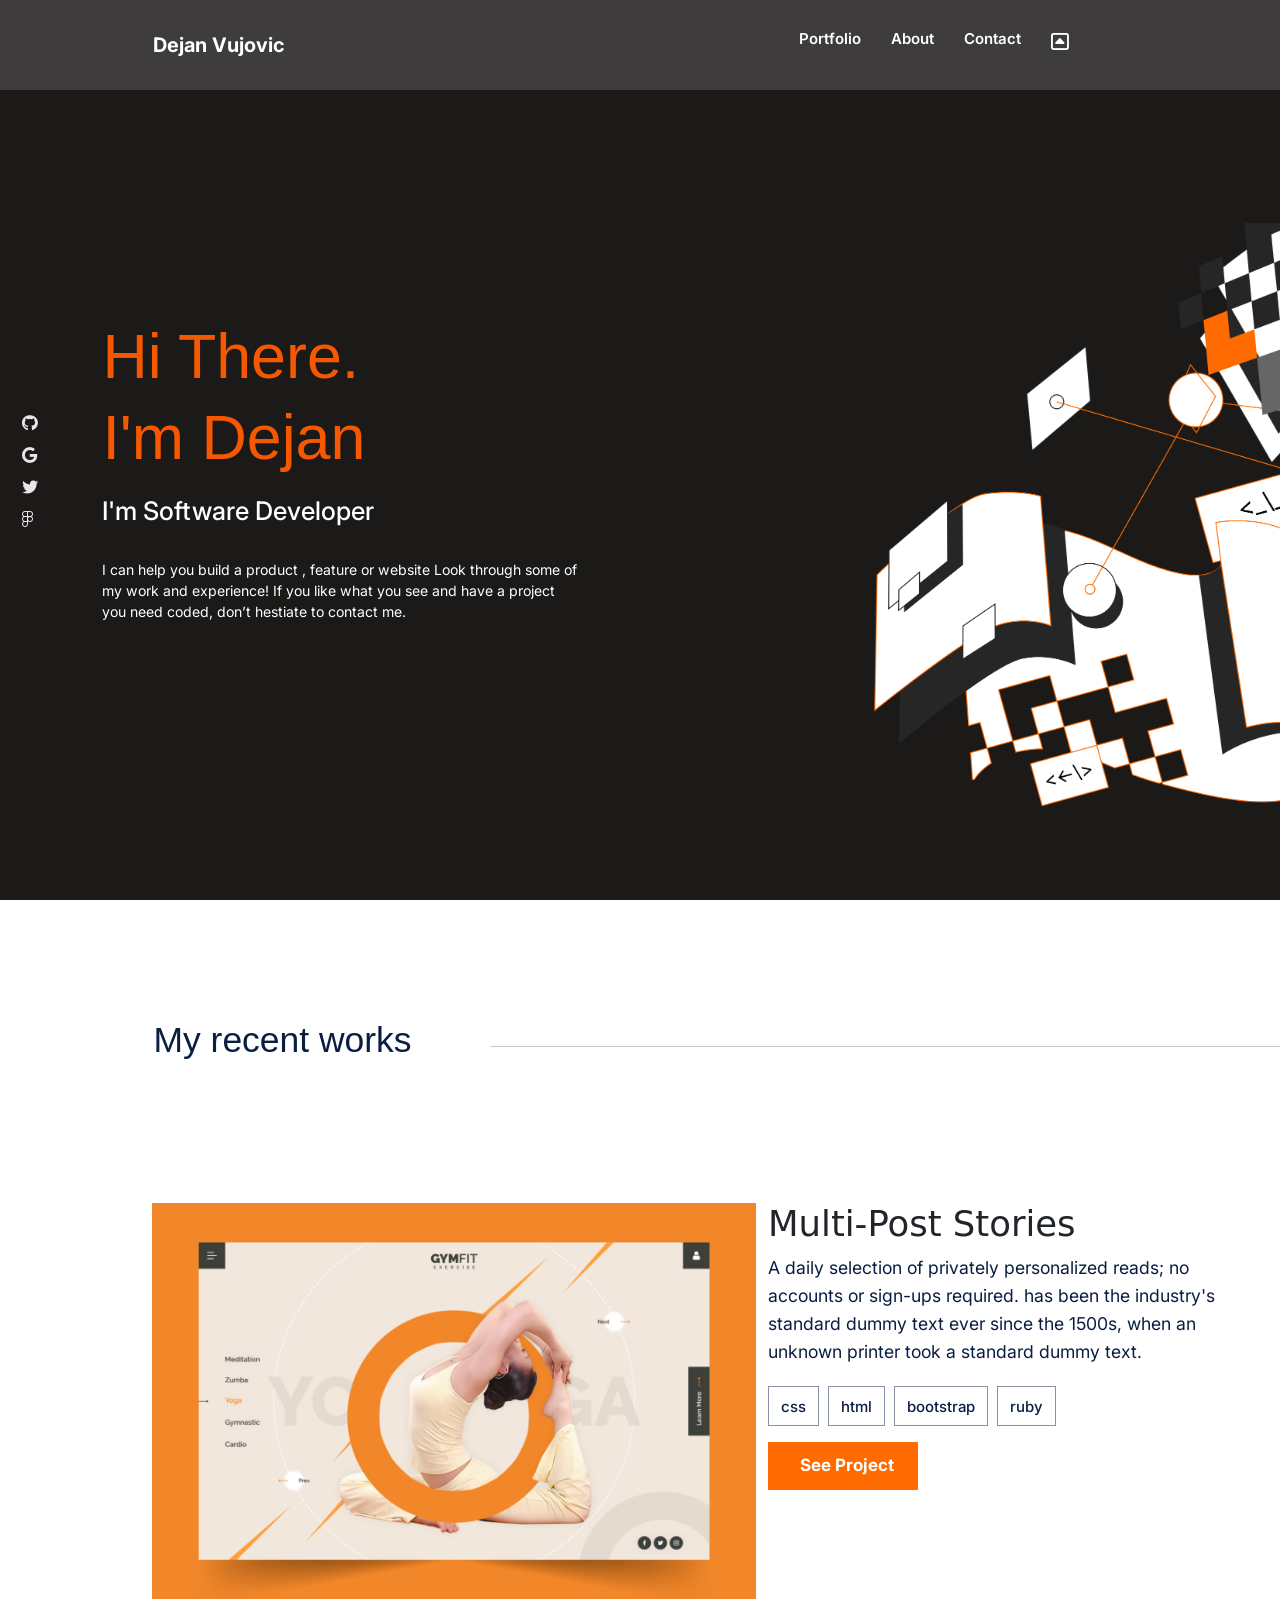
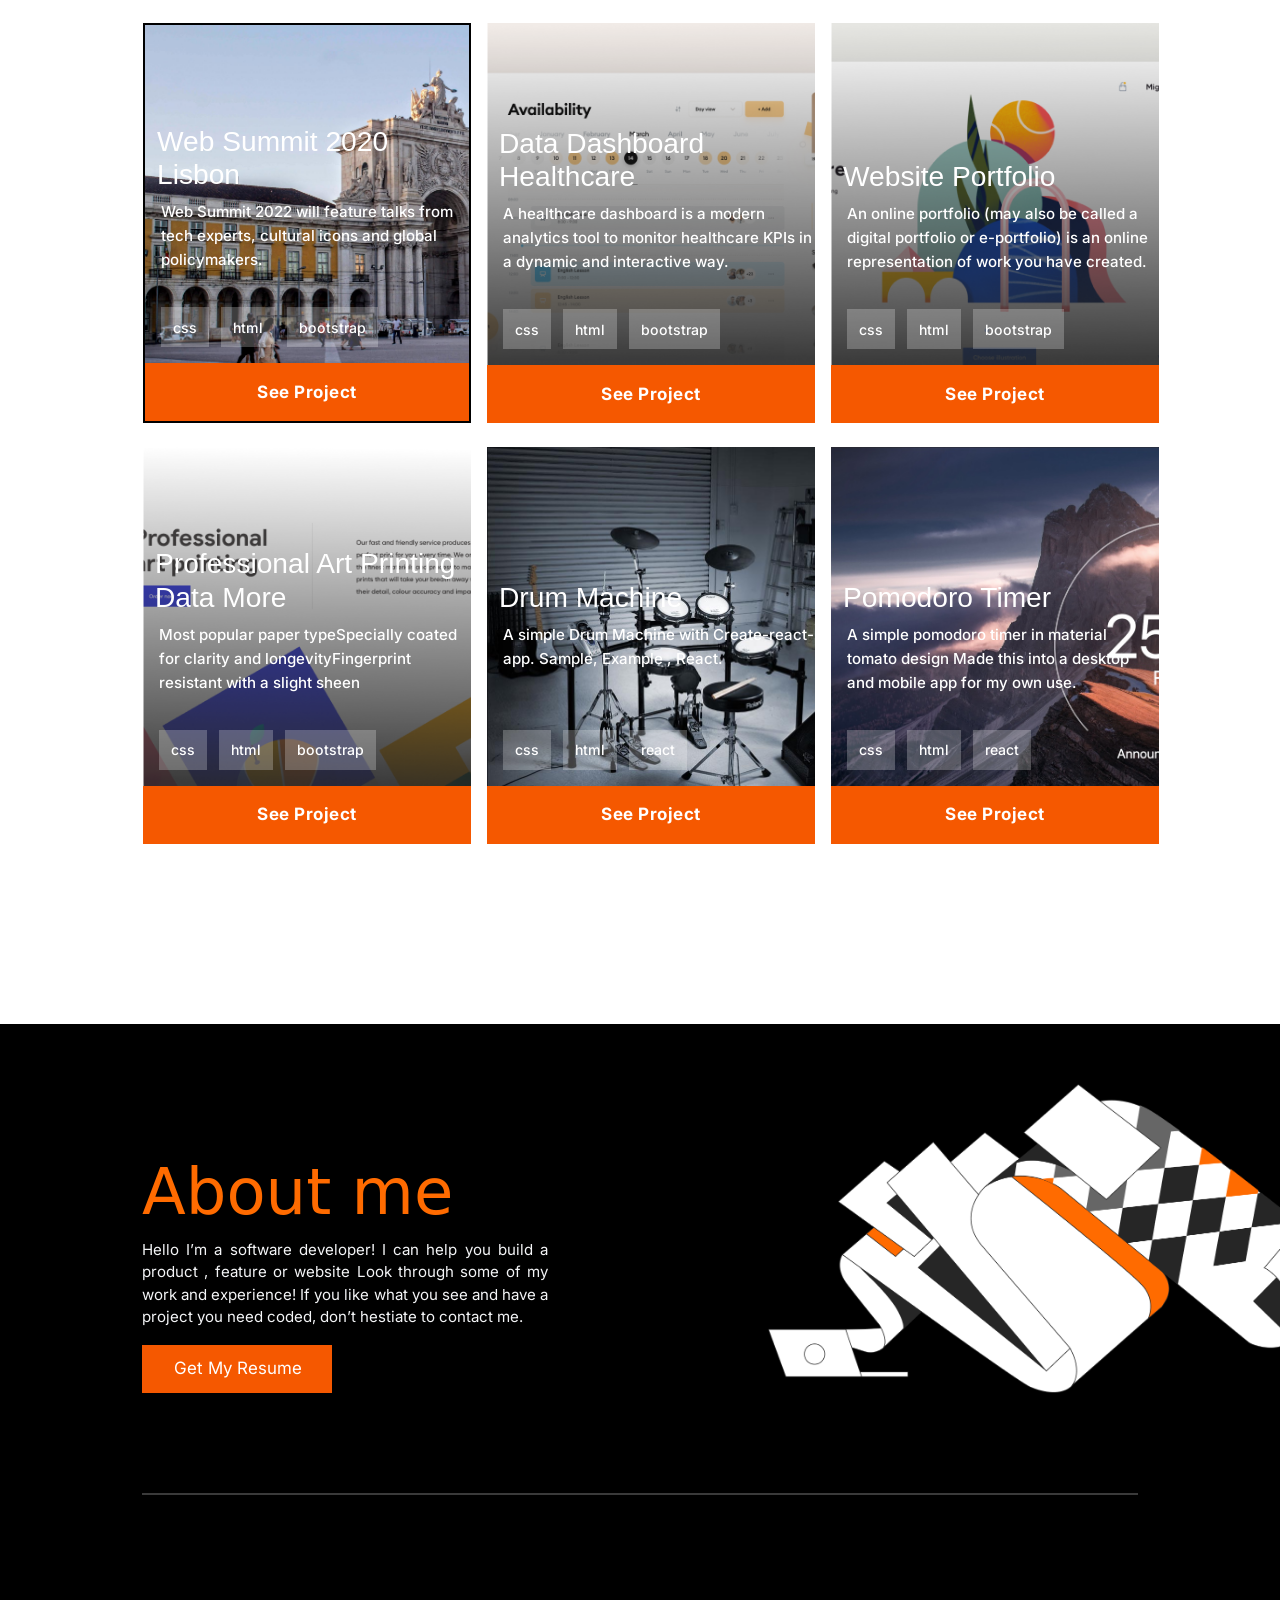
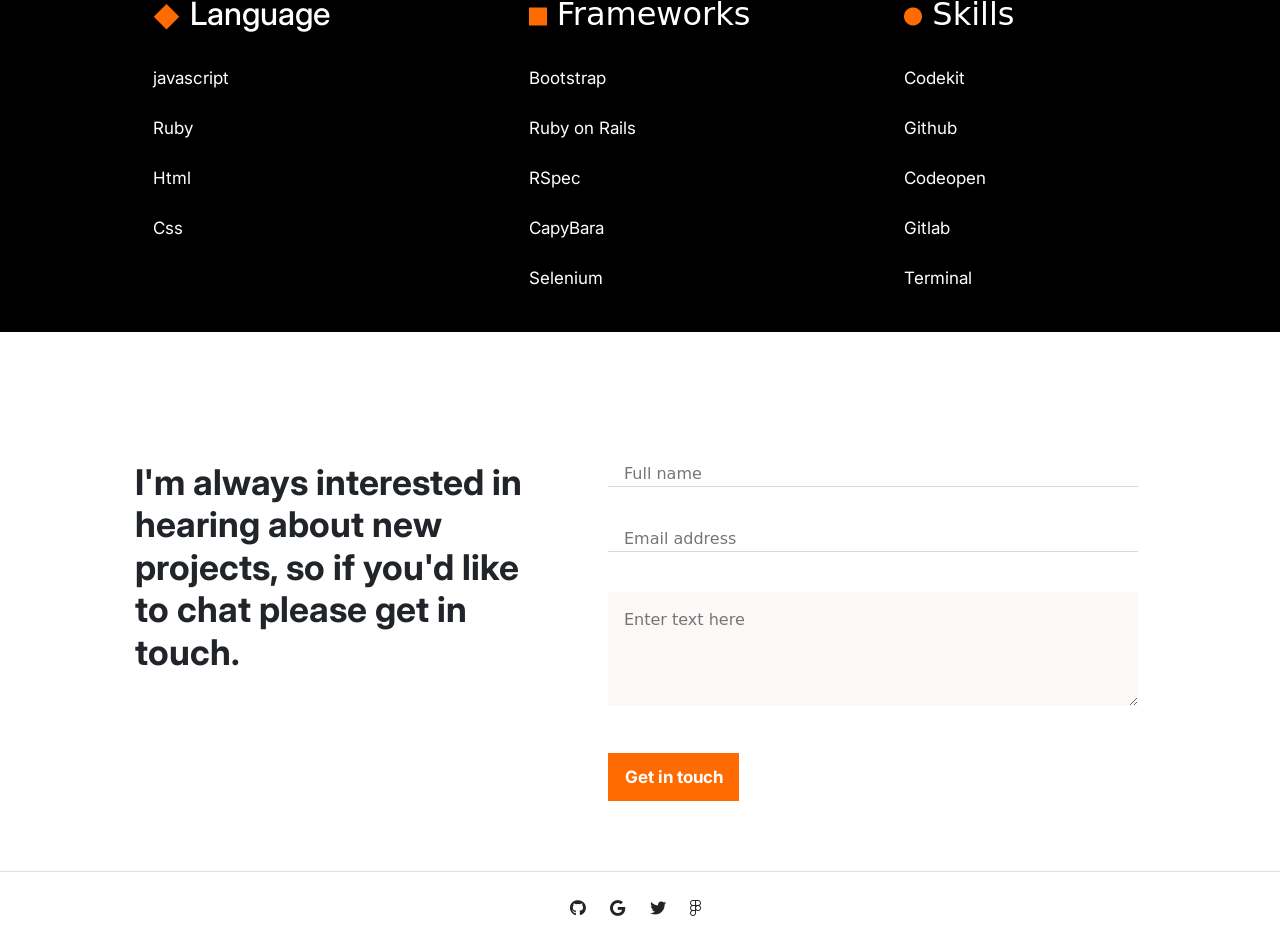
==== commit a4bd26d5: "added google analytics and local storage form" ====
--- a/index.html
+++ b/index.html
@@ -22,7 +22,8 @@
   </head>
 
   <body>
-    <main>
+    <div id="popup" class="pop-up container-fluid"></div>
+    <main id='blur'>
       <section id="wraper" class="all">
         <header id="header">
           <div class="me">
@@ -96,7 +97,7 @@
 
         <!-- pop up -->
 
-        <div id="popup" class="pop-up container-fluid"></div>
+        
 
         <!-- end popup -->
       </section>
@@ -121,7 +122,7 @@
             </p>
             <ul class="get">
               <li class="white">
-                <a href="https://vudej.github.io/Portofolio-Projects/"
+                <a href="https://vudej.github.io/Portfolio/"
                   >Get My Resume</a
                 >
               </li>
@@ -216,8 +217,8 @@
               </li>
               <li>
                 <textarea
-                  name="user-messages"
-                  id="user-comments"
+                  name="comments"
+                  id="comments"
                   cols="30"
                   rows="10"
                   placeholder="Enter text here"
@@ -228,7 +229,7 @@
 
                 <span id="counter"></span>
               </li>
-              <li>
+              <li class=submit-error>
                 <span id="error"></span>
                 <button id="submit" type="submit">Get in touch</button>
               </li>
@@ -268,6 +269,7 @@
       <script src="js/menu-mobile.js"></script>
       <script src="js/pop-up.js"></script>
       <script src="js/form.js"></script>
+      <script src="js/storage.js"></script>
     </main>
   </body>
 </html>
--- a/style.css
+++ b/style.css
@@ -10,9 +10,13 @@
 html,
 body {
   width: 100%;
-  overflow-x :hidden;
-}
-
+  overflow-x: hidden;
+}
+
+#blur.active {
+  filter: blur(5px);
+  position: fixed;
+}
 menu {
   margin: 0;
   padding: 0;
@@ -390,6 +394,8 @@
 .fix2 h2 {
   font-size: 2.2vw;
   margin-top: 100px;
+  text-align: start;
+  margin-left: 12px;
 }
 
 .fix h5 {
@@ -610,13 +616,6 @@
   margin-right: 142px;
 }
 
-#error {
-  font-weight: 500;
-  font-style: italic;
-  width: 100%;
-  text-align: left;
-}
-
 .ttl h2 {
   padding-left: 135px;
   font-family: 'Inter', sans-serif;
@@ -647,6 +646,19 @@
   background: #fbf8f7;
   border: none;
   width: 100%;
+}
+
+.submit-error {
+  display: flex;
+  flex-direction: column;
+}
+
+#error {
+  padding-top: 20px;
+  font-weight: 500;
+  font-style: italic;
+  width: 100%;
+  text-align: left;
 }
 
 #submit {
@@ -659,7 +671,7 @@
   line-height: 24px;
   text-decoration: none;
   color: #fff;
-  margin-top: 30px;
+  margin-top: 20px;
   border: none;
   transition: all 0.6s ease-out;
 }
@@ -757,6 +769,11 @@
     display: none;
   }
 
+  .content {
+    display: flex;
+    flex-direction: column-reverse;
+  }
+
   .content h1 {
     font-size: 56px;
     line-height: 64px;
@@ -771,7 +788,7 @@
   }
 
   .summary {
-    padding: 180px 24px 0 0;
+    padding: 170px 24px 0 12px;
   }
 
   .content p {
@@ -790,7 +807,7 @@
     display: flex;
     flex-direction: row;
     position: relative;
-    top: 550px;
+    top: 20px;
     list-style: none;
     height: 20px;
     margin-left: 14px;
@@ -994,10 +1011,6 @@
     list-style-type: none;
   }
 
-  .projects:first-child h2 {
-    visibility: hidden;
- }
-
   /* end of second section */
 
   #end {
@@ -1080,12 +1093,7 @@
 
   /* end of About section  */
 
-  #contact {
-    padding: 0;
-    margin: 0;
-  }
-
- .grid-contact {
+  .grid-contact {
     display: grid;
     grid-template-columns: 1fr;
     background-color: #fff;
@@ -1097,7 +1105,7 @@
   #form {
     position: relative;
     margin: 0;
-    padding:0;
+    padding: 0;
   }
 
   .ttl {
@@ -1129,20 +1137,18 @@
     width: 92%;
   }
 
+  .submit-error {
+    align-items: center;
+  }
+
   #submit {
-    position: absolute;
-    top: 330px;
-    left: 0;
-    right: 0;
-    bottom: 0;
-    margin: auto;
-    width: 131px;
-    height: 48px;
+    margin: 30px 0;
+    cursor: pointer;
   }
 
   .soc-media {
     position: relative;
-    padding: 250px 0 50px 0;
+    margin: 250px 0 50px 0;
   }
 
   .icons {
@@ -1156,7 +1162,7 @@
 
   .line1 {
     position: absolute;
-    top: 270px;
+    top: 70px;
     left: 0;
     right: 0;
     bottom: 0;
@@ -1170,6 +1176,22 @@
     cursor: pointer;
     padding: 0;
   }
+  .pop-img {
+    flex: 2;
+    width: 100%;
+    height: 180px;
+    margin: 0;
+    padding-bottom: 10px;
+  }
+
+  .pop-up {
+   
+    top: 0;
+    padding-top: 30px;
+    
+    width: 100%;
+    height: 630px;
+  }
 }
 
 @media only screen and (min-width: 922px) {
@@ -1243,8 +1265,10 @@
     height: 20px;
   }
 
-  .projects:first-child h2 {
-    display: none;
+  #submit:hover {
+    border: 1px solid #ff6b00;
+    background: #fff;
+    color: #ff6b00;
   }
 }
 
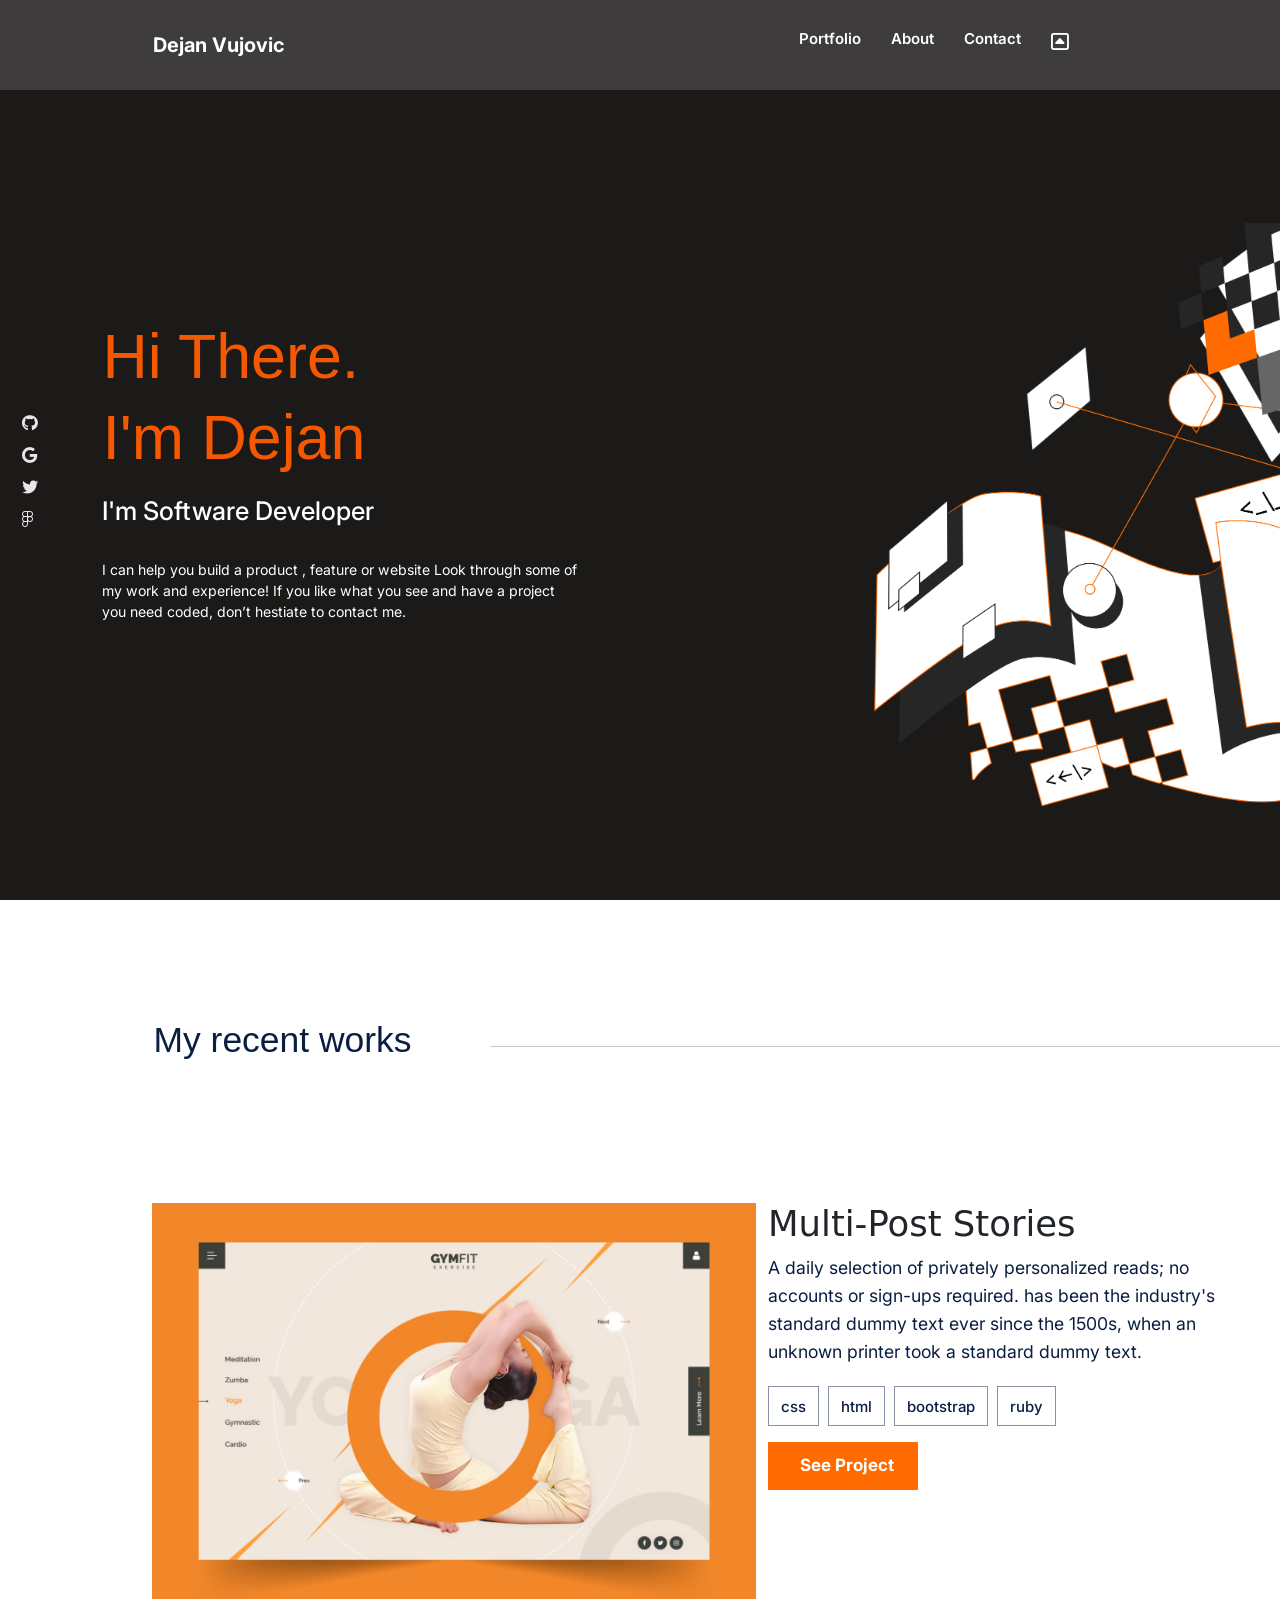
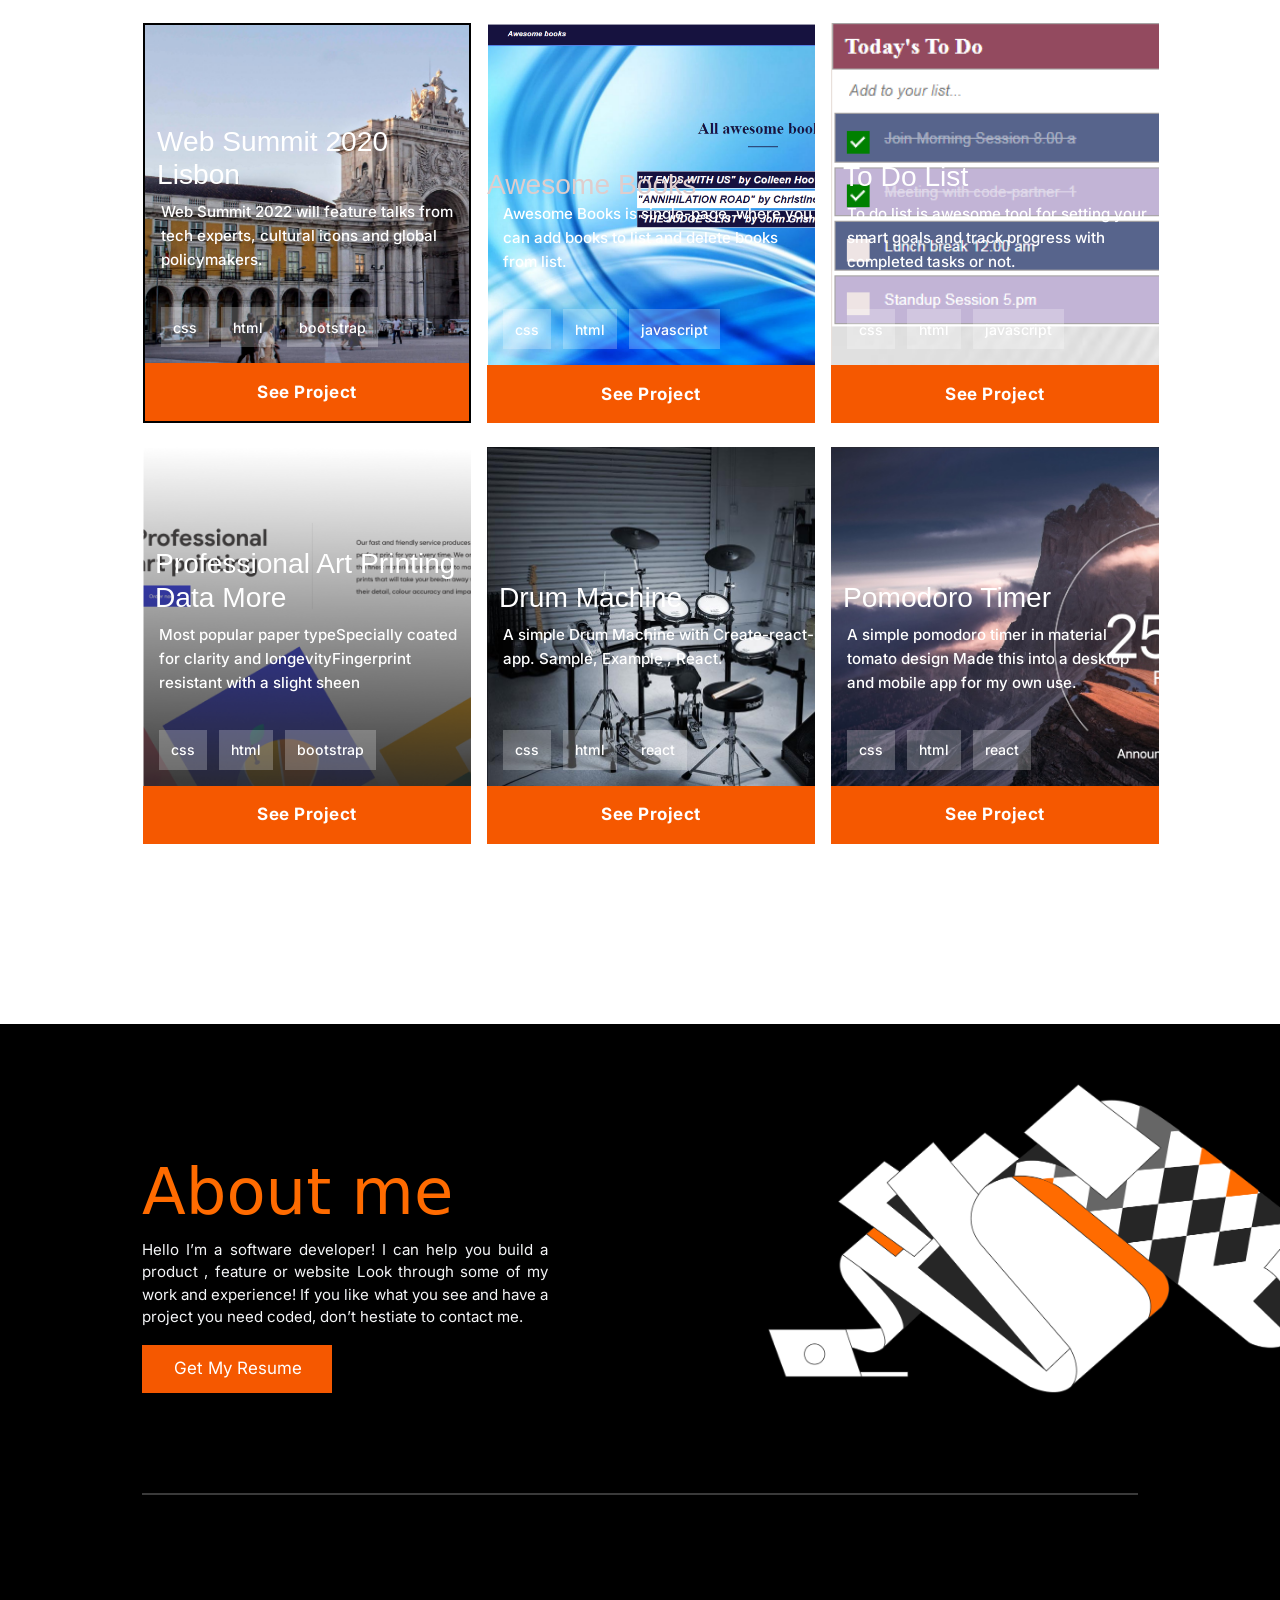
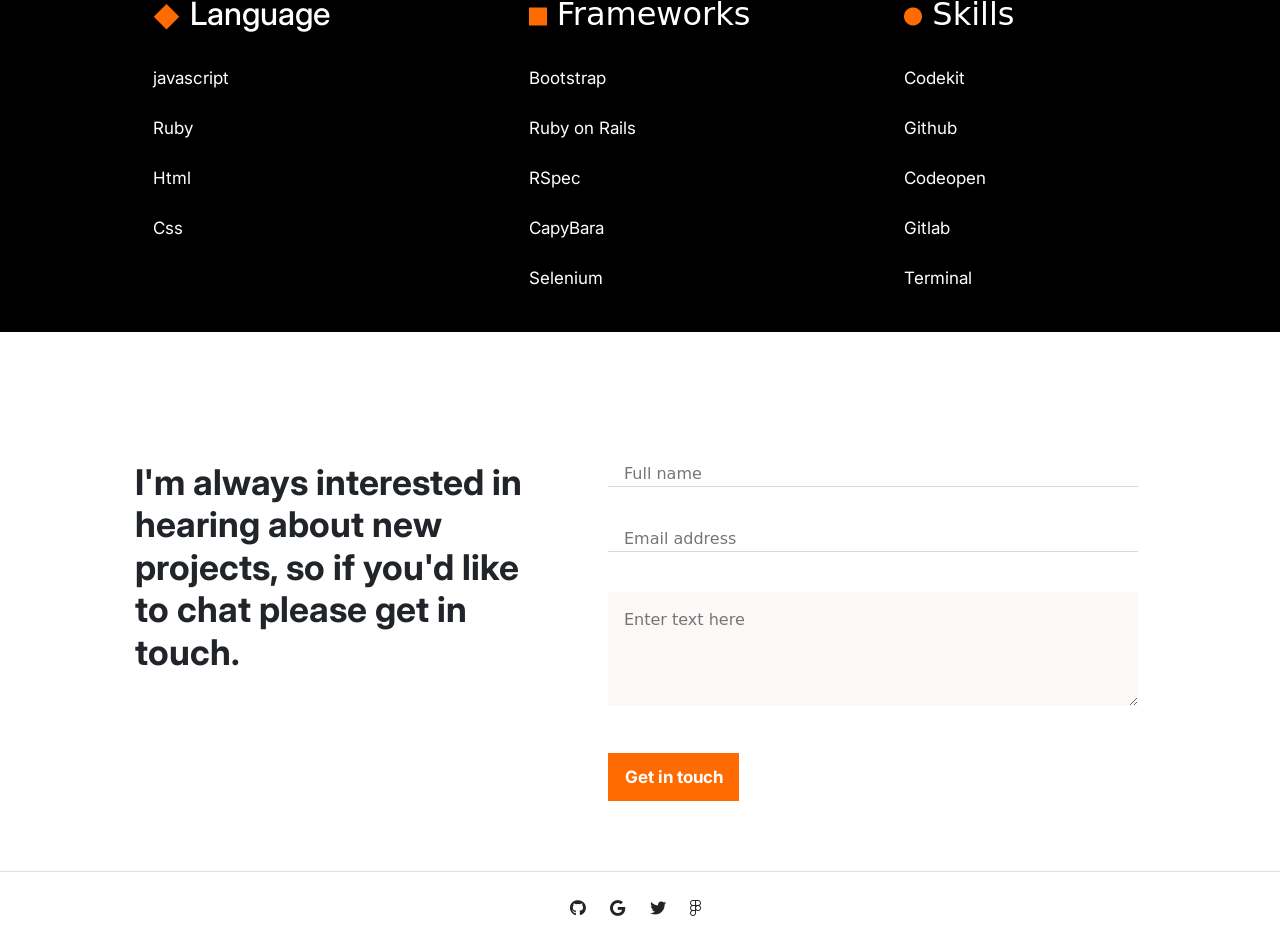
==== commit aa4dd460: "added 2 new projects" ====
--- a/index.html
+++ b/index.html
@@ -18,7 +18,7 @@
     />
     <link rel="stylesheet" href="style.css" />
 
-    <title>Responsive-Portfolio.</title>
+    <title>Portfolio.</title>
   </head>
 
   <body>
@@ -32,10 +32,10 @@
 
           <ul class="navi">
             <li>
-              <a class="navigation inter first-navi" href="#">Portfolio</a>
-            </li>
-            <li><a class="navigation inter" href="#">About</a></li>
-            <li><a class="navigation inter" href="#">Contact</a></li>
+              <a class="navigation inter first-navi" href="#wraper">Portfolio</a>
+            </li>
+            <li><a class="navigation inter" href="#end">About</a></li>
+            <li><a class="navigation inter" href="#contact">Contact</a></li>
             <li>
               <a id="rec" href="#"><i class="far fa-caret-square-up"></i></a>
             </li>
@@ -97,9 +97,8 @@
 
         <!-- pop up -->
 
+        <!-- end popup -->
         
-
-        <!-- end popup -->
       </section>
 
       <!-- end of first section -->
--- a/style.css
+++ b/style.css
@@ -17,6 +17,7 @@
   filter: blur(5px);
   position: fixed;
 }
+
 menu {
   margin: 0;
   padding: 0;
@@ -391,7 +392,14 @@
   padding: 0;
 }
 
-.fix2 h2 {
+.projects:nth-child(2) .fix h2{
+ color: rgb(223, 205, 205);
+  margin: 0;
+  padding: 0;
+
+}
+
+.fix h2 {
   font-size: 2.2vw;
   margin-top: 100px;
   text-align: start;
@@ -788,7 +796,7 @@
   }
 
   .summary {
-    padding: 170px 24px 0 12px;
+    padding: 170px 24px 0 24px;
   }
 
   .content p {
@@ -934,6 +942,10 @@
 
   .about h2 {
     font-size: 72px;
+  }
+
+  .fix {
+    margin-top: 10px;
   }
 
   .fix h2 {
@@ -1176,6 +1188,7 @@
     cursor: pointer;
     padding: 0;
   }
+
   .pop-img {
     flex: 2;
     width: 100%;
@@ -1185,18 +1198,15 @@
   }
 
   .pop-up {
-   
     top: 0;
+    left: 0;
     padding-top: 30px;
-    
     width: 100%;
     height: 630px;
   }
 }
 
 @media only screen and (min-width: 922px) {
-  /*  pop up start */
-
   .pop-up {
     bottom: 100px;
     top: 112px;
@@ -1264,12 +1274,6 @@
     margin-top: 12px;
     height: 20px;
   }
-
-  #submit:hover {
-    border: 1px solid #ff6b00;
-    background: #fff;
-    color: #ff6b00;
-  }
 }
 
 #submit:hover {
